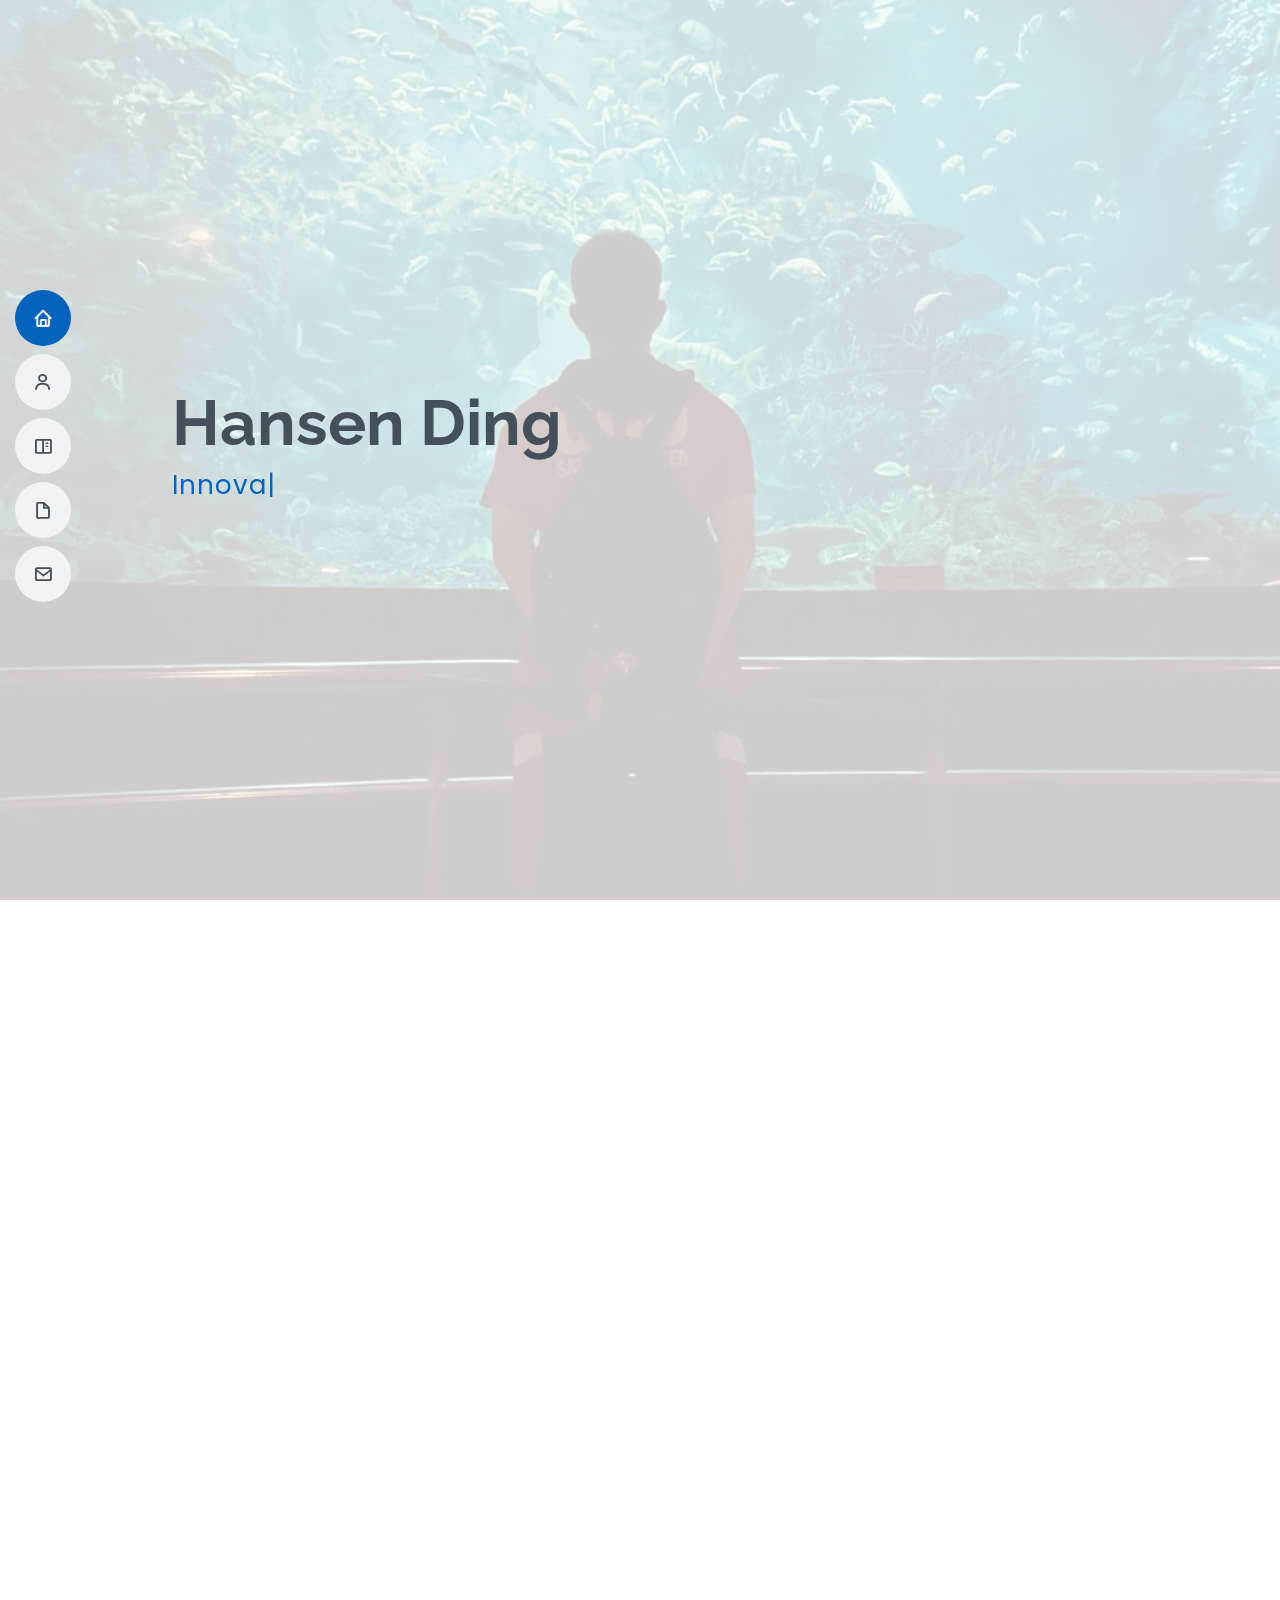
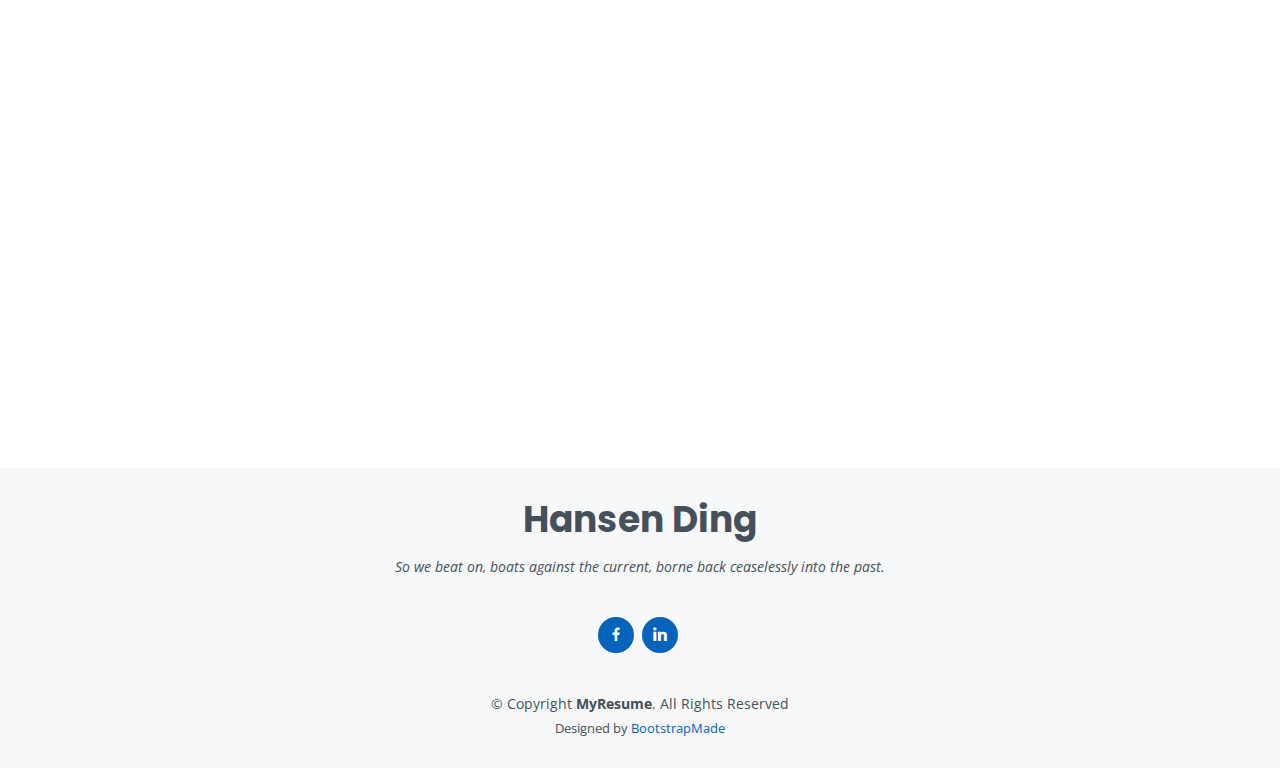
==== index.html @ 40bf0975 "Initial Copy" ====
<!DOCTYPE html>
<html lang="en">

<head>
  <meta charset="utf-8">
  <meta content="width=device-width, initial-scale=1.0" name="viewport">

  <title>Hansen Ding Personal Web Page</title>
  <meta content="" name="description">
  <meta content="" name="keywords">

  <!-- Favicons -->
  <link href="assets/img/favicon.png" rel="icon">
  <link href="assets/img/apple-touch-icon.png" rel="apple-touch-icon">

  <!-- Google Fonts -->
 <link href="https://fonts.googleapis.com/css?family=Open+Sans:300,300i,400,400i,600,600i,700,700i|Raleway:300,300i,400,400i,500,500i,600,600i,700,700i|Poppins:300,300i,400,400i,500,500i,600,600i,700,700i" rel="stylesheet">

  <!-- Vendor CSS Files -->
  <link href="assets/vendor/aos/aos.css" rel="stylesheet">
  <link href="assets/vendor/bootstrap/css/bootstrap.min.css" rel="stylesheet">
  <link href="assets/vendor/bootstrap-icons/bootstrap-icons.css" rel="stylesheet">
  <link href="assets/vendor/boxicons/css/boxicons.min.css" rel="stylesheet">
  <link href="assets/vendor/glightbox/css/glightbox.min.css" rel="stylesheet">
  <link href="assets/vendor/swiper/swiper-bundle.min.css" rel="stylesheet">

  <!-- Template Main CSS File -->
  <link href="assets/css/style.css" rel="stylesheet">

  <!-- =======================================================
  * Template Name: MyResume - v4.10.0
  * Template URL: https://bootstrapmade.com/free-html-bootstrap-template-my-resume/
  * Author: BootstrapMade.com
  * License: https://bootstrapmade.com/license/
  ======================================================== -->
</head>

<body>

  <!-- ======= Mobile nav toggle button ======= -->
  <!-- <button type="button" class="mobile-nav-toggle d-xl-none"><i class="bi bi-list mobile-nav-toggle"></i></button> -->
  <i class="bi bi-list mobile-nav-toggle d-lg-none"></i>
  <!-- ======= Header ======= -->
  <header id="header" class="d-flex flex-column justify-content-center">

    <nav id="navbar" class="navbar nav-menu">
      <ul>
        <li><a href="#hero" class="nav-link scrollto active"><i class="bx bx-home"></i> <span>Home</span></a></li>
        <li><a href="#about" class="nav-link scrollto"><i class="bx bx-user"></i> <span>About</span></a></li>
        <li><a href="#portfolio" class="nav-link scrollto"><i class="bx bx-book-content"></i> <span>Portfolio</span></a></li>
        <li><a href="#resume" class="nav-link scrollto"><i class="bx bx-file-blank"></i> <span>Resume</span></a></li>
        <li><a href="#contact" class="nav-link scrollto"><i class="bx bx-envelope"></i> <span>Contact</span></a></li>
      </ul>
    </nav><!-- .nav-menu -->

  </header><!-- End Header -->

  <!-- ======= Hero Section ======= -->
  <section id="hero" class="d-flex flex-column justify-content-center">
    <div class="container" data-aos="zoom-in" data-aos-delay="100">
      <h1>Hansen Ding</h1>
      <p><span class="typed" data-typed-items="Innovative,Collaborative,Skilled"></span></p>
<!--       <div class="social-links">
        <a href="https://www.facebook.com/profile.php?id=100006675097794" class="facebook"><i class="bx bxl-facebook"></i></a>
        <a href="https://www.linkedin.com/in/hansen-ding-193847215/" class="linkedin"><i class="bx bxl-linkedin"></i></a>
      </div> -->
  </section><!-- End Hero -->

  <main id="main">

    <!-- ======= About Section ======= -->
    <section id="about" class="about">
      <div class="container" data-aos="fade-up">

        <div class="section-title">
          <h2>About</h2>
          <p>I am Hansen Ding, a current Master's degree candidate in Mechanical Engineering at Columbia University. My academic pursuits are indicative of my commitment to developing a strong foundation in this field, which I intend to utilize to make valuable contributions to the industry.</p>
        </div>

        <div class="row">
          <div class="col-lg-4">
            <img src="assets/img/profile-img.jpg" class="img-fluid" alt="">
          </div>
          <div class="col-lg-8 pt-4 pt-lg-0 content">
<!--             <h3>UI/UX Designer &amp; Web Developer.</h3>
            <p class="fst-italic">
              Lorem ipsum dolor sit amet, consectetur adipiscing elit, sed do eiusmod tempor incididunt ut labore et dolore
              magna aliqua. -->
            </p>
            <div class="row">
              <div class="col-lg-6">
                <ul>
                  <li><i class="bi bi-chevron-right"></i> <strong>Age:</strong> <span>25</span></li>
                  <li><i class="bi bi-chevron-right"></i> <strong>Phone:</strong> <span>+1(646)427-1974</span></li>
                  <li><i class="bi bi-chevron-right"></i> <strong>City:</strong> <span>New York, USA</span></li>
                </ul>
              </div>
              <div class="col-lg-6">
                <ul>
                  <li><i class="bi bi-chevron-right"></i> <strong>Email:</strong> <span>hd2521@columbia.edu</span></li>
                  <li><i class="bi bi-chevron-right"></i> <strong>Degree:</strong> <span>Master's Student</span></li>
                  <li><i class="bi bi-chevron-right"></i> <strong>Major:</strong> <span>Mechanical Engineering</span></li>
                </ul>
              </div>
            </div>
            <p>
              I am a highly motivated mechanical engineering graduate from Worcester Polytechnic Institute. I am currently pursuing a Master of Science in Mechanical Engineering at Columbia University, with a focus on robotics and control theory. I have gained valuable professional experience through internships at companies such as Agora, Siemens Gamesa Renewable Energy, Co-op project with iRobot, and Intel, where I have contributed to various projects and developed my skills in machine design, microcomputers, informatization, and a little bit coding. Additionally, I have completed several projects in areas such as data analysis. I am excited to continue to apply my skills and knowledge to tackle new challenges in the field of mechanical engineering.
            </p>
          </div>
        </div>

      </div>
    </section><!-- End About Section -->

    <!-- ======= Facts Section =======
    <section id="facts" class="facts">
      <div class="container" data-aos="fade-up">

        <div class="section-title">
          <h2>Facts</h2>
          <p>Magnam dolores commodi suscipit. Necessitatibus eius consequatur ex aliquid fuga eum quidem. Sit sint consectetur velit. Quisquam quos quisquam cupiditate. Et nemo qui impedit suscipit alias ea. Quia fugiat sit in iste officiis commodi quidem hic quas.</p>
        </div>

        <div class="row">

          <div class="col-lg-3 col-md-6">
            <div class="count-box">
              <i class="bi bi-emoji-smile"></i>
              <span data-purecounter-start="0" data-purecounter-end="232" data-purecounter-duration="1" class="purecounter"></span>
              <p>Happy Clients</p>
            </div>
          </div>

          <div class="col-lg-3 col-md-6 mt-5 mt-md-0">
            <div class="count-box">
              <i class="bi bi-journal-richtext"></i>
              <span data-purecounter-start="0" data-purecounter-end="521" data-purecounter-duration="1" class="purecounter"></span>
              <p>Projects</p>
            </div>
          </div>

          <div class="col-lg-3 col-md-6 mt-5 mt-lg-0">
            <div class="count-box">
              <i class="bi bi-headset"></i>
              <span data-purecounter-start="0" data-purecounter-end="1463" data-purecounter-duration="1" class="purecounter"></span>
              <p>Hours Of Support</p>
            </div>
          </div>

          <div class="col-lg-3 col-md-6 mt-5 mt-lg-0">
            <div class="count-box">
              <i class="bi bi-award"></i>
              <span data-purecounter-start="0" data-purecounter-end="25" data-purecounter-duration="1" class="purecounter"></span>
              <p>Awards</p>
            </div>
          </div>

        </div>

      </div>
    </section> End Facts Section -->

    <!-- ======= Skills Section ======= -->
    <section id="skills" class="skills section-bg">
      <div class="container" data-aos="fade-up">

        <div class="section-title">
          <h2>Skills</h2>
        </div>

        <div class="row skills-content">

          <div class="col-lg-6">

            <div class="progress">
              <span class="skill">Solidworks <i class="val">100%</i></span>
              <div class="progress-bar-wrap">
                <div class="progress-bar" role="progressbar" aria-valuenow="100" aria-valuemin="0" aria-valuemax="100"></div>
              </div>
            </div>

            <div class="progress">
              <span class="skill">3D-Printing <i class="val">90%</i></span>
              <div class="progress-bar-wrap">
                <div class="progress-bar" role="progressbar" aria-valuenow="90" aria-valuemin="0" aria-valuemax="100"></div>
              </div>
            </div>

            <div class="progress">
              <span class="skill">Laser-Cutting <i class="val">90%</i></span>
              <div class="progress-bar-wrap">
                <div class="progress-bar" role="progressbar" aria-valuenow="90" aria-valuemin="0" aria-valuemax="100"></div>
              </div>
            </div>

          </div>

          <div class="col-lg-6">

            <div class="progress">
              <span class="skill">Ansys <i class="val">80%</i></span>
              <div class="progress-bar-wrap">
                <div class="progress-bar" role="progressbar" aria-valuenow="80" aria-valuemin="0" aria-valuemax="100"></div>
              </div>
            </div>

            <div class="progress">
              <span class="skill">Python <i class="val">70%</i></span>
              <div class="progress-bar-wrap">
                <div class="progress-bar" role="progressbar" aria-valuenow="70" aria-valuemin="0" aria-valuemax="100"></div>
              </div>
            </div>

            <div class="progress">
              <span class="skill">Arduino & Raspberry Pi<i class="val">90%</i></span>
              <div class="progress-bar-wrap">
                <div class="progress-bar" role="progressbar" aria-valuenow="90" aria-valuemin="0" aria-valuemax="100"></div>
              </div>
            </div>

          </div>

        </div>

      </div>
    </section><!-- End Skills Section -->

    <!-- ======= Portfolio Section ======= -->
    <section id="portfolio" class="portfolio section-bg">
      <div class="container" data-aos="fade-up">

        <div class="section-title">
          <h2>Portfolio</h2>
          <p>Thanks for visiting my portfolio section! Here, I've gathered a selection of my top projects and accomplishments from my academic journey.</p>
        </div>

        <div class="row">
          <div class="col-lg-12 d-flex justify-content-center" data-aos="fade-up" data-aos-delay="100">
            <ul id="portfolio-flters">
              <li data-filter="*" class="filter-active">All</li>
              <li data-filter=".filter-Robotics">Robotics</li>
              <li data-filter=".filter-Design">Design</li>
              <li data-filter=".filter-Manufacturing">Manufacturing</li>
              <li data-filter=".filter-Other">Other</li>
            </ul>
          </div>
        </div>

        <div class="row portfolio-container" data-aos="fade-up" data-aos-delay="200">

          <div class="col-lg-4 col-md-6 portfolio-item filter-Robotics filter-Design">
            <div class="portfolio-wrap">
              <img src="assets/img/portfolio/Robot Dog 1.JPG" class="img-fluid" alt="">
              <div class="portfolio-info">
                <h4>Robot Dog</h4>
                <p>Robotics</p>
                <p>Design</p>
                <div class="portfolio-links">
<!--                   <a href="assets/img/portfolio/Robot Dog 1.JPG" data-gallery="portfolioGallery" class="portfolio-Robot Dog" title="Robot Dog"><i class="bx bx-plus"></i></a>
 -->                  <a href="robotic dog detail.html" class="portfolio-details-lightbox" data-glightbox="type: external" title="Portfolio Details"><i class="bx bx-link"></i></a>
                </div>
              </div>
            </div>
          </div>

          <div class="col-lg-4 col-md-6 portfolio-item filter-Manufacturing">
            <div class="portfolio-wrap">
              <img src="assets/img/portfolio/Lampshade 1.jpg" class="img-fluid" alt="">
              <div class="portfolio-info">
                <h4>Lampshade</h4>
                <p>Manufacturing</p>
                <div class="portfolio-links">
                  <a href="lampshade detail.html" class="portfolio-details-lightbox" data-glightbox="type: external" title="Portfolio Details"><i class="bx bx-link"></i></a>
                </div>
              </div>
            </div>
          </div>

          <div class="col-lg-4 col-md-6 portfolio-item filter-Manufacturing">
            <div class="portfolio-wrap">
              <img src="assets/img/portfolio/Organizer 1.jpg" class="img-fluid" alt="">
              <div class="portfolio-info">
                <h4>Desk Organizer</h4>
                <p>Manufacturing</p>
                <div class="portfolio-links">
                  <a href="desk organizer detail.html" class="portfolio-details-lightbox" data-glightbox="type: external" title="Portfolio Details"><i class="bx bx-link"></i></a>
                </div>
              </div>
            </div>
          </div>

          <div class="col-lg-4 col-md-6 portfolio-item filter-Other">
            <div class="portfolio-wrap">
              <img src="assets/img/portfolio/DS 1.jpg" class="img-fluid" alt="">
              <div class="portfolio-info">
                <h4>NY Rental Price Prediction</h4>
                <p>Other</p>
                <div class="portfolio-links">
                  <a href="renal price prediction detail.html" class="portfolio-details-lightbox" data-glightbox="type: external" title="Portfolio Details"><i class="bx bx-link"></i></a>
                </div>
              </div>
            </div>
          </div>

          <div class="col-lg-4 col-md-6 portfolio-item filter-Design">
            <div class="portfolio-wrap">
              <img src="assets/img/portfolio/Grip Robot 1.jpg" class="img-fluid" alt="">
              <div class="portfolio-info">
                <h4>Book Grip Robot</h4>
                <p>Design</p>
                <div class="portfolio-links">
                  <a href="grip robot detail.html" class="portfolio-details-lightbox" data-glightbox="type: external" title="Portfolio Details"><i class="bx bx-link"></i></a>
                </div>
              </div>
            </div>
          </div>

        </div>

      </div>
    </section><!-- End Portfolio Section -->

        <!-- ======= Resume Section ======= -->
        <section id="resume" class="resume">
          <div class="container" data-aos="fade-up">
    
            <div class="section-title">
              <h2>Resume</h2>
              <p>Hello and welcome to my resume! This document outlines my experience, education, and skills, giving you a comprehensive overview of my qualifications.</p>
            </div>
    
            <div class="row">
              <div class="col-lg-6">
                <!-- <h3 class="resume-title">Sumary</h3>
                <div class="resume-item pb-0">
                  <h4>Brandon Johnson</h4>
                  <p><em>Innovative and deadline-driven Graphic Designer with 3+ years of experience designing and developing user-centered digital/print marketing material from initial concept to final, polished deliverable.</em></p>
                  <ul>
                    <li>Portland par 127,Orlando, FL</li>
                    <li>(123) 456-7891</li>
                    <li>alice.barkley@example.com</li>
                  </ul>
                </div> -->
    
                <h3 class="resume-title">Education</h3>
                <div class="resume-item">
                  <h4>Master of Science in Mechanical Engineering</h4>
                  <h5>2022 - 2023 (Expect)</h5>
                  <p><em>Columbia University in the City of New York, New York, NY</em></p>
                  <p>Core Courses: Data Science for Mechanical Engineering; Introduction to Robotics; Introduction to Control Theory; Topics in Signal Processing: Reinforcement Learning, Digital Manufacturing; Robotic Studio</p>
                </div>
                <div class="resume-item">
                  <h4>Bachelor of Science in Mechanical Engineering,</h4>
                  <h5>2017 - 2021</h5>
                  <p><em>Worcester Polytechnic Institute, Worcester, MA</em></p>
                  <p>Core Courses: Manufacturing Science, Prototyping, and Computer-controlled Machining; Design of Machine Elements; Advanced Engineering Design; Design and Optimization of Thermal System; Thermofluid Application and Design</p>
                </div>

                <h3 class="resume-title">Campus Experience</h3>
                <div class="resume-item">
                  <h4>Course Assistant</h4>
                  <h5>Jan 2023 - Present</h5>
                  <p><em>Columbia University, New York, NY </em></p>
                  <ul>
                    <li>Assisted the professor in the MECE4304 Turbomachinery course by grading homework assignments, providing timely feedback to students, and printing exams</li>
                    <li>Collaborated with the professor to ensure consistency in grading practices and maintain accurate records of student grades and attendance </li>
                    <li>Provided additional support to the course, including preparing course materials and responding to student inquiries</li>
                  </ul>
                </div>
                <div class="resume-item">
                  <h4>iRobot (Co-op)</h4>
                  <h5>Aug 2020 - Oct 2020</h5>
                  <p><em>Worcester Polytechnic Institute, Worcester, MA </em></p>
                  <ul>
                    <li> Collaborated in a group of four to conceive and construct a custom machine that simulated pet hair for Roomba vacuum cleaner testing, leading to improved product performance and greater customer satisfaction</li>
                    <li>Applied Solidworks and 3D printing to streamline production and improve machine functionality while reducing costs</li>
                    <li>Successfully passed machine testing, with cotton wisps produced by the machine sent to iRobot for further testing and integration into product design</li>
                  </ul>
                </div>
              </div>

              <div class="col-lg-6">
                <h3 class="resume-title">Professional Experience</h3>
                <div class="resume-item">
                  <h4>Intern</h4>
                  <h5>Mar 2022 - Jul 2022</h5>
                  <p><em>Agora, Beijing, China </em></p>
                  <ul>
                    <li>Conducted research and calculated the carbon emissions savings potential of metaverse activities. The data was later included in a white paper jointly developed with Tencent and presented to government departments</li>
                    <li>Conducted research and created daily news cards on the topic of the metaverse. These cards were then posted to a group consisting of representatives from various cooperating companies for updates and as reference materials</li>
                    <li>Devised posters for lecture speakers, promoted upcoming events, and assisted in the design and layout of presentations using PowerPoint for colleagues to present to clients</li>
                  </ul>
                </div>
                <div class="resume-item">
                  <h4>Intern</h4>
                  <h5>May 2021 - Sep 2021</h5>
                  <p><em>Siemens Gamesa Renewable Energy, Beijing, China</em></p>
                  <ul>
                    <li>Gained a comprehensive understanding of the company's operations and the functions of various departments</li>
                    <li>Engaged in regular meetings, studied new technologies from seniors, and created travel agent management, monthly headcount reports, and reimbursements</li>
                  </ul>
                </div>
                <div class="resume-item">
                  <h4>Intern in Sales</h4>
                  <h5>Aug 2020 - Feb 2021</h5>
                  <p><em>CITIC Securities, Beijing, China</em></p>
                  <ul>
                    <li>Grasped basic knowledge about stock market, securities, fund, and company products</li>
                    <li>Collected and sorted out documents about financial products and took minutes of roadshow meetings</li>
                    <li>Learned how each company would use different strategies in the private equities</li>
                  </ul>
                </div>
                <div class="resume-item">
                  <h4>Intern in Informatization</h4>
                  <h5>Jun 2019 - Aug 2019</h5>
                  <p><em>Qihu 360 IT Center, Beijing, China</em></p>
                  <ul>
                    <li>Tested the developing intranet website and mobile application</li>
                    <li>Mastered basic skills on function testing, writing test cases, and the process of a new function going online</li>
                  </ul>
                </div>
                <div class="resume-item">
                  <h4>Intern in Strategic Cooperation and Innovation Business </h4>
                  <h5>Jun 2018 - Aug 2018</h5>
                  <p><em>Intel, Beijing, China</em></p>
                  <ul>
                    <li>Conducted an in-depth study of Convolutional Neural Networks, categorizing and comparing various products from different companies in support of a new computer vision project</li>
                    <li>Researched and presented on OpenAI, including the algorithms and applications and learned how reinforcement learning may apply on gaming bots</li>
                  </ul>
                </div>
              </div>
            </div>
          </div>
        </section><!-- End Resume Section -->

    <!-- ======= Services Section =======
    <section id="services" class="services">
      <div class="container" data-aos="fade-up">

        <div class="section-title">
          <h2>Services</h2>
          <p>Magnam dolores commodi suscipit. Necessitatibus eius consequatur ex aliquid fuga eum quidem. Sit sint consectetur velit. Quisquam quos quisquam cupiditate. Et nemo qui impedit suscipit alias ea. Quia fugiat sit in iste officiis commodi quidem hic quas.</p>
        </div>

        <div class="row">

          <div class="col-lg-4 col-md-6 d-flex align-items-stretch" data-aos="zoom-in" data-aos-delay="100">
            <div class="icon-box iconbox-blue">
              <div class="icon">
                <svg width="100" height="100" viewBox="0 0 600 600" xmlns="http://www.w3.org/2000/svg">
                  <path stroke="none" stroke-width="0" fill="#f5f5f5" d="M300,521.0016835830174C376.1290562159157,517.8887921683347,466.0731472004068,529.7835943286574,510.70327084640275,468.03025145048787C554.3714126377745,407.6079735673963,508.03601936045806,328.9844924480964,491.2728898941984,256.3432110539036C474.5976632858925,184.082847569629,479.9380746630129,96.60480741107993,416.23090153303,58.64404602377083C348.86323505073057,18.502131276798302,261.93793281208167,40.57373210992963,193.5410806939664,78.93577620505333C130.42746243093433,114.334589627462,98.30271207620316,179.96522072025542,76.75703585869454,249.04625023123273C51.97151888228291,328.5150500222984,13.704378332031375,421.85034740162234,66.52175969318436,486.19268352777647C119.04800174914682,550.1803526380478,217.28368757567262,524.383925680826,300,521.0016835830174"></path>
                </svg>
                <i class="bx bxl-dribbble"></i>
              </div>
              <h4><a href="">Lorem Ipsum</a></h4>
              <p>Voluptatum deleniti atque corrupti quos dolores et quas molestias excepturi</p>
            </div>
          </div>

          <div class="col-lg-4 col-md-6 d-flex align-items-stretch mt-4 mt-md-0" data-aos="zoom-in" data-aos-delay="200">
            <div class="icon-box iconbox-orange ">
              <div class="icon">
                <svg width="100" height="100" viewBox="0 0 600 600" xmlns="http://www.w3.org/2000/svg">
                  <path stroke="none" stroke-width="0" fill="#f5f5f5" d="M300,582.0697525312426C382.5290701553225,586.8405444964366,449.9789794690241,525.3245884688669,502.5850820975895,461.55621195738473C556.606425686781,396.0723002908107,615.8543463187945,314.28637112970534,586.6730223649479,234.56875336149918C558.9533121215079,158.8439757836574,454.9685369536778,164.00468322053177,381.49747125262974,130.76875717737553C312.15926192815925,99.40240125094834,248.97055460311594,18.661163978235184,179.8680185752513,50.54337015887873C110.5421016452524,82.52863877960104,119.82277516462835,180.83849132639028,109.12597500060166,256.43424936330496C100.08760227029461,320.3096726198365,92.17705696193138,384.0621239912766,124.79988738764834,439.7174275375508C164.83382741302287,508.01625554203684,220.96474134820875,577.5009287672846,300,582.0697525312426"></path>
                </svg>
                <i class="bx bx-file"></i>
              </div>
              <h4><a href="">Sed Perspiciatis</a></h4>
              <p>Duis aute irure dolor in reprehenderit in voluptate velit esse cillum dolore</p>
            </div>
          </div>

          <div class="col-lg-4 col-md-6 d-flex align-items-stretch mt-4 mt-lg-0" data-aos="zoom-in" data-aos-delay="300">
            <div class="icon-box iconbox-pink">
              <div class="icon">
                <svg width="100" height="100" viewBox="0 0 600 600" xmlns="http://www.w3.org/2000/svg">
                  <path stroke="none" stroke-width="0" fill="#f5f5f5" d="M300,541.5067337569781C382.14930387511276,545.0595476570109,479.8736841581634,548.3450877840088,526.4010558755058,480.5488172755941C571.5218469581645,414.80211281144784,517.5187510058486,332.0715597781072,496.52539010469104,255.14436215662573C477.37192572678356,184.95920475031193,473.57363656557914,105.61284051026155,413.0603344069578,65.22779650032875C343.27470386102294,18.654635553484475,251.2091493199835,5.337323636656869,175.0934190732945,40.62881213300186C97.87086631185822,76.43348514350839,51.98124368387456,156.15599469081315,36.44837278890362,239.84606092416172C21.716077023791087,319.22268207091537,43.775223500013084,401.1760424656574,96.891909868211,461.97329694683043C147.22146801428983,519.5804099606455,223.5754009179313,538.201503339737,300,541.5067337569781"></path>
                </svg>
                <i class="bx bx-tachometer"></i>
              </div>
              <h4><a href="">Magni Dolores</a></h4>
              <p>Excepteur sint occaecat cupidatat non proident, sunt in culpa qui officia</p>
            </div>
          </div>

          <div class="col-lg-4 col-md-6 d-flex align-items-stretch mt-4" data-aos="zoom-in" data-aos-delay="100">
            <div class="icon-box iconbox-yellow">
              <div class="icon">
                <svg width="100" height="100" viewBox="0 0 600 600" xmlns="http://www.w3.org/2000/svg">
                  <path stroke="none" stroke-width="0" fill="#f5f5f5" d="M300,503.46388370962813C374.79870501325706,506.71871716319447,464.8034551963731,527.1746412648533,510.4981551193396,467.86667711651364C555.9287308511215,408.9015244558933,512.6030010748507,327.5744911775523,490.211057578863,256.5855673507754C471.097692560561,195.9906835881958,447.69079081568157,138.11976852964426,395.19560036434837,102.3242989838813C329.3053358748298,57.3949838291264,248.02791733380457,8.279543830951368,175.87071277845988,42.242879143198664C103.41431057327972,76.34704239035025,93.79494320519305,170.9812938413882,81.28167332365135,250.07896920659033C70.17666984294237,320.27484674793965,64.84698225790005,396.69656628748305,111.28512138212992,450.4950937839243C156.20124167950087,502.5303643271138,231.32542653798444,500.4755392045468,300,503.46388370962813"></path>
                </svg>
                <i class="bx bx-layer"></i>
              </div>
              <h4><a href="">Nemo Enim</a></h4>
              <p>At vero eos et accusamus et iusto odio dignissimos ducimus qui blanditiis</p>
            </div>
          </div>

          <div class="col-lg-4 col-md-6 d-flex align-items-stretch mt-4" data-aos="zoom-in" data-aos-delay="200">
            <div class="icon-box iconbox-red">
              <div class="icon">
                <svg width="100" height="100" viewBox="0 0 600 600" xmlns="http://www.w3.org/2000/svg">
                  <path stroke="none" stroke-width="0" fill="#f5f5f5" d="M300,532.3542879108572C369.38199826031484,532.3153073249985,429.10787420159085,491.63046689027357,474.5244479745417,439.17860296908856C522.8885846962883,383.3225815378663,569.1668002868075,314.3205725914397,550.7432151929288,242.7694973846089C532.6665558377875,172.5657663291529,456.2379748765914,142.6223662098291,390.3689995646985,112.34683881706744C326.66090330228417,83.06452184765237,258.84405631176094,53.51806209861945,193.32584062364296,78.48882559362697C121.61183558270385,105.82097193414197,62.805066853699245,167.19869350419734,48.57481801355237,242.6138429142374C34.843463184063346,315.3850353017275,76.69343916112496,383.4422959591041,125.22947124332185,439.3748458443577C170.7312796277747,491.8107796887764,230.57421082200815,532.3932930995766,300,532.3542879108572"></path>
                </svg>
                <i class="bx bx-slideshow"></i>
              </div>
              <h4><a href="">Dele Cardo</a></h4>
              <p>Quis consequatur saepe eligendi voluptatem consequatur dolor consequuntur</p>
            </div>
          </div>

          <div class="col-lg-4 col-md-6 d-flex align-items-stretch mt-4" data-aos="zoom-in" data-aos-delay="300">
            <div class="icon-box iconbox-teal">
              <div class="icon">
                <svg width="100" height="100" viewBox="0 0 600 600" xmlns="http://www.w3.org/2000/svg">
                  <path stroke="none" stroke-width="0" fill="#f5f5f5" d="M300,566.797414625762C385.7384707136149,576.1784315230908,478.7894351017131,552.8928747891023,531.9192734346935,484.94944893311C584.6109503024035,417.5663521118492,582.489472248146,322.67544863468447,553.9536738515405,242.03673114598146C529.1557734026468,171.96086150256528,465.24506316201064,127.66468636344209,395.9583748389544,100.7403814666027C334.2173773831606,76.7482773500951,269.4350130405921,84.62216499799875,207.1952322260088,107.2889140133804C132.92018162631612,134.33871894543012,41.79353780512637,160.00259165414826,22.644507872594943,236.69541883565114C3.319112789854554,314.0945973066697,72.72355303640163,379.243833228382,124.04198916343866,440.3218312028393C172.9286146004772,498.5055451809895,224.45579914871206,558.5317968840102,300,566.797414625762"></path>
                </svg>
                <i class="bx bx-arch"></i>
              </div>
              <h4><a href="">Divera Don</a></h4>
              <p>Modi nostrum vel laborum. Porro fugit error sit minus sapiente sit aspernatur</p>
            </div>
          </div>

        </div>

      </div>
    </section> End Services Section -->

    <!-- ======= Testimonials Section =======
    <section id="testimonials" class="testimonials section-bg">
      <div class="container" data-aos="fade-up">

        <div class="section-title">
          <h2>Testimonials</h2>
        </div>

        <div class="testimonials-slider swiper" data-aos="fade-up" data-aos-delay="100">
          <div class="swiper-wrapper">

            <div class="swiper-slide">
              <div class="testimonial-item">
                <img src="assets/img/testimonials/testimonials-1.jpg" class="testimonial-img" alt="">
                <h3>Saul Goodman</h3>
                <h4>Ceo &amp; Founder</h4>
                <p>
                  <i class="bx bxs-quote-alt-left quote-icon-left"></i>
                  Proin iaculis purus consequat sem cure digni ssim donec porttitora entum suscipit rhoncus. Accusantium quam, ultricies eget id, aliquam eget nibh et. Maecen aliquam, risus at semper.
                  <i class="bx bxs-quote-alt-right quote-icon-right"></i>
                </p>
              </div>
            </div><!-- End testimonial item 

            <div class="swiper-slide">
              <div class="testimonial-item">
                <img src="assets/img/testimonials/testimonials-2.jpg" class="testimonial-img" alt="">
                <h3>Sara Wilsson</h3>
                <h4>Designer</h4>
                <p>
                  <i class="bx bxs-quote-alt-left quote-icon-left"></i>
                  Export tempor illum tamen malis malis eram quae irure esse labore quem cillum quid cillum eram malis quorum velit fore eram velit sunt aliqua noster fugiat irure amet legam anim culpa.
                  <i class="bx bxs-quote-alt-right quote-icon-right"></i>
                </p>
              </div>
            </div><!-- End testimonial item 

            <div class="swiper-slide">
              <div class="testimonial-item">
                <img src="assets/img/testimonials/testimonials-3.jpg" class="testimonial-img" alt="">
                <h3>Jena Karlis</h3>
                <h4>Store Owner</h4>
                <p>
                  <i class="bx bxs-quote-alt-left quote-icon-left"></i>
                  Enim nisi quem export duis labore cillum quae magna enim sint quorum nulla quem veniam duis minim tempor labore quem eram duis noster aute amet eram fore quis sint minim.
                  <i class="bx bxs-quote-alt-right quote-icon-right"></i>
                </p>
              </div>
            </div><!-- End testimonial item 

            <div class="swiper-slide">
              <div class="testimonial-item">
                <img src="assets/img/testimonials/testimonials-4.jpg" class="testimonial-img" alt="">
                <h3>Matt Brandon</h3>
                <h4>Freelancer</h4>
                <p>
                  <i class="bx bxs-quote-alt-left quote-icon-left"></i>
                  Fugiat enim eram quae cillum dolore dolor amet nulla culpa multos export minim fugiat minim velit minim dolor enim duis veniam ipsum anim magna sunt elit fore quem dolore labore illum veniam.
                  <i class="bx bxs-quote-alt-right quote-icon-right"></i>
                </p>
              </div>
            </div><!-- End testimonial item 

            <div class="swiper-slide">
              <div class="testimonial-item">
                <img src="assets/img/testimonials/testimonials-5.jpg" class="testimonial-img" alt="">
                <h3>John Larson</h3>
                <h4>Entrepreneur</h4>
                <p>
                  <i class="bx bxs-quote-alt-left quote-icon-left"></i>
                  Quis quorum aliqua sint quem legam fore sunt eram irure aliqua veniam tempor noster veniam enim culpa labore duis sunt culpa nulla illum cillum fugiat legam esse veniam culpa fore nisi cillum quid.
                  <i class="bx bxs-quote-alt-right quote-icon-right"></i>
                </p>
              </div>
            </div><!-- End testimonial item 

          </div>
          <div class="swiper-pagination"></div>
        </div>

      </div>
    </section> End Testimonials Section -->

    <!-- ======= Contact Section ======= -->
    <section id="contact" class="contact">
      <div class="container" data-aos="fade-up">

        <div class="section-title">
          <h2>Contact</h2>
        </div>

        <div class="row mt-1">

          <div class="col-lg-4">
            <div class="info">
              <div class="address">
                <i class="bi bi-geo-alt"></i>
                <h4>Location:</h4>
                <p>400 W 113th St, New York, NY 10025</p>
              </div>

              <div class="email">
                <i class="bi bi-envelope"></i>
                <h4>Email:</h4>
                <p>hd2521@columbia.edu</p>
              </div>

              <div class="phone">
                <i class="bi bi-phone"></i>
                <h4>Call:</h4>
                <p>+1 (646) 427-1974</p>
              </div>

            </div>

          </div>

          <div class="col-lg-8 mt-5 mt-lg-0">

            <form action="forms/contact.php" method="post" role="form" class="php-email-form">
              <div class="row">
                <div class="col-md-6 form-group">
                  <input type="text" name="name" class="form-control" id="name" placeholder="Your Name" required>
                </div>
                <div class="col-md-6 form-group mt-3 mt-md-0">
                  <input type="email" class="form-control" name="email" id="email" placeholder="Your Email" required>
                </div>
              </div>
              <div class="form-group mt-3">
                <input type="text" class="form-control" name="subject" id="subject" placeholder="Subject" required>
              </div>
              <div class="form-group mt-3">
                <textarea class="form-control" name="message" rows="5" placeholder="Message" required></textarea>
              </div>
              <div class="my-3">
                <div class="loading">Loading</div>
                <div class="error-message"></div>
                <div class="sent-message">Your message has been sent. Thank you!</div>
              </div>
              <div class="text-center"><button type="submit">Send Message</button></div>
            </form>

          </div>

        </div>

      </div>
    </section><!-- End Contact Section -->

  </main><!-- End #main -->

  <!-- ======= Footer ======= -->
  <footer id="footer">
    <div class="container">
      <h3>Hansen Ding</h3>
      <p>So we beat on, boats against the current, borne back ceaselessly into the past.</p>
      <div class="social-links">
        <a href="https://www.facebook.com/profile.php?id=100006675097794" class="facebook"><i class="bx bxl-facebook"></i></a>
        <a href="https://www.linkedin.com/in/hansen-ding-193847215/" class="linkedin"><i class="bx bxl-linkedin"></i></a>
      </div>
      <div class="copyright">
        &copy; Copyright <strong><span>MyResume</span></strong>. All Rights Reserved
      </div>
      <div class="credits">
        <!-- All the links in the footer should remain intact. -->
        <!-- You can delete the links only if you purchased the pro version. -->
        <!-- Licensing information: [license-url] -->
        <!-- Purchase the pro version with working PHP/AJAX contact form: https://bootstrapmade.com/free-html-bootstrap-template-my-resume/ -->
        Designed by <a href="https://bootstrapmade.com/">BootstrapMade</a>
      </div>
    </div>
  </footer><!-- End Footer -->

  <div id="preloader"></div>
  <a href="#" class="back-to-top d-flex align-items-center justify-content-center"><i class="bi bi-arrow-up-short"></i></a>

  <!-- Vendor JS Files -->
  <script src="assets/vendor/purecounter/purecounter_vanilla.js"></script>
  <script src="assets/vendor/aos/aos.js"></script>
  <script src="assets/vendor/bootstrap/js/bootstrap.bundle.min.js"></script>
  <script src="assets/vendor/glightbox/js/glightbox.min.js"></script>
  <script src="assets/vendor/isotope-layout/isotope.pkgd.min.js"></script>
  <script src="assets/vendor/swiper/swiper-bundle.min.js"></script>
  <script src="assets/vendor/typed.js/typed.min.js"></script>
  <script src="assets/vendor/waypoints/noframework.waypoints.js"></script>
  <script src="assets/vendor/php-email-form/validate.js"></script>

  <!-- Template Main JS File -->
  <script src="assets/js/main.js"></script>

</body>

</html>
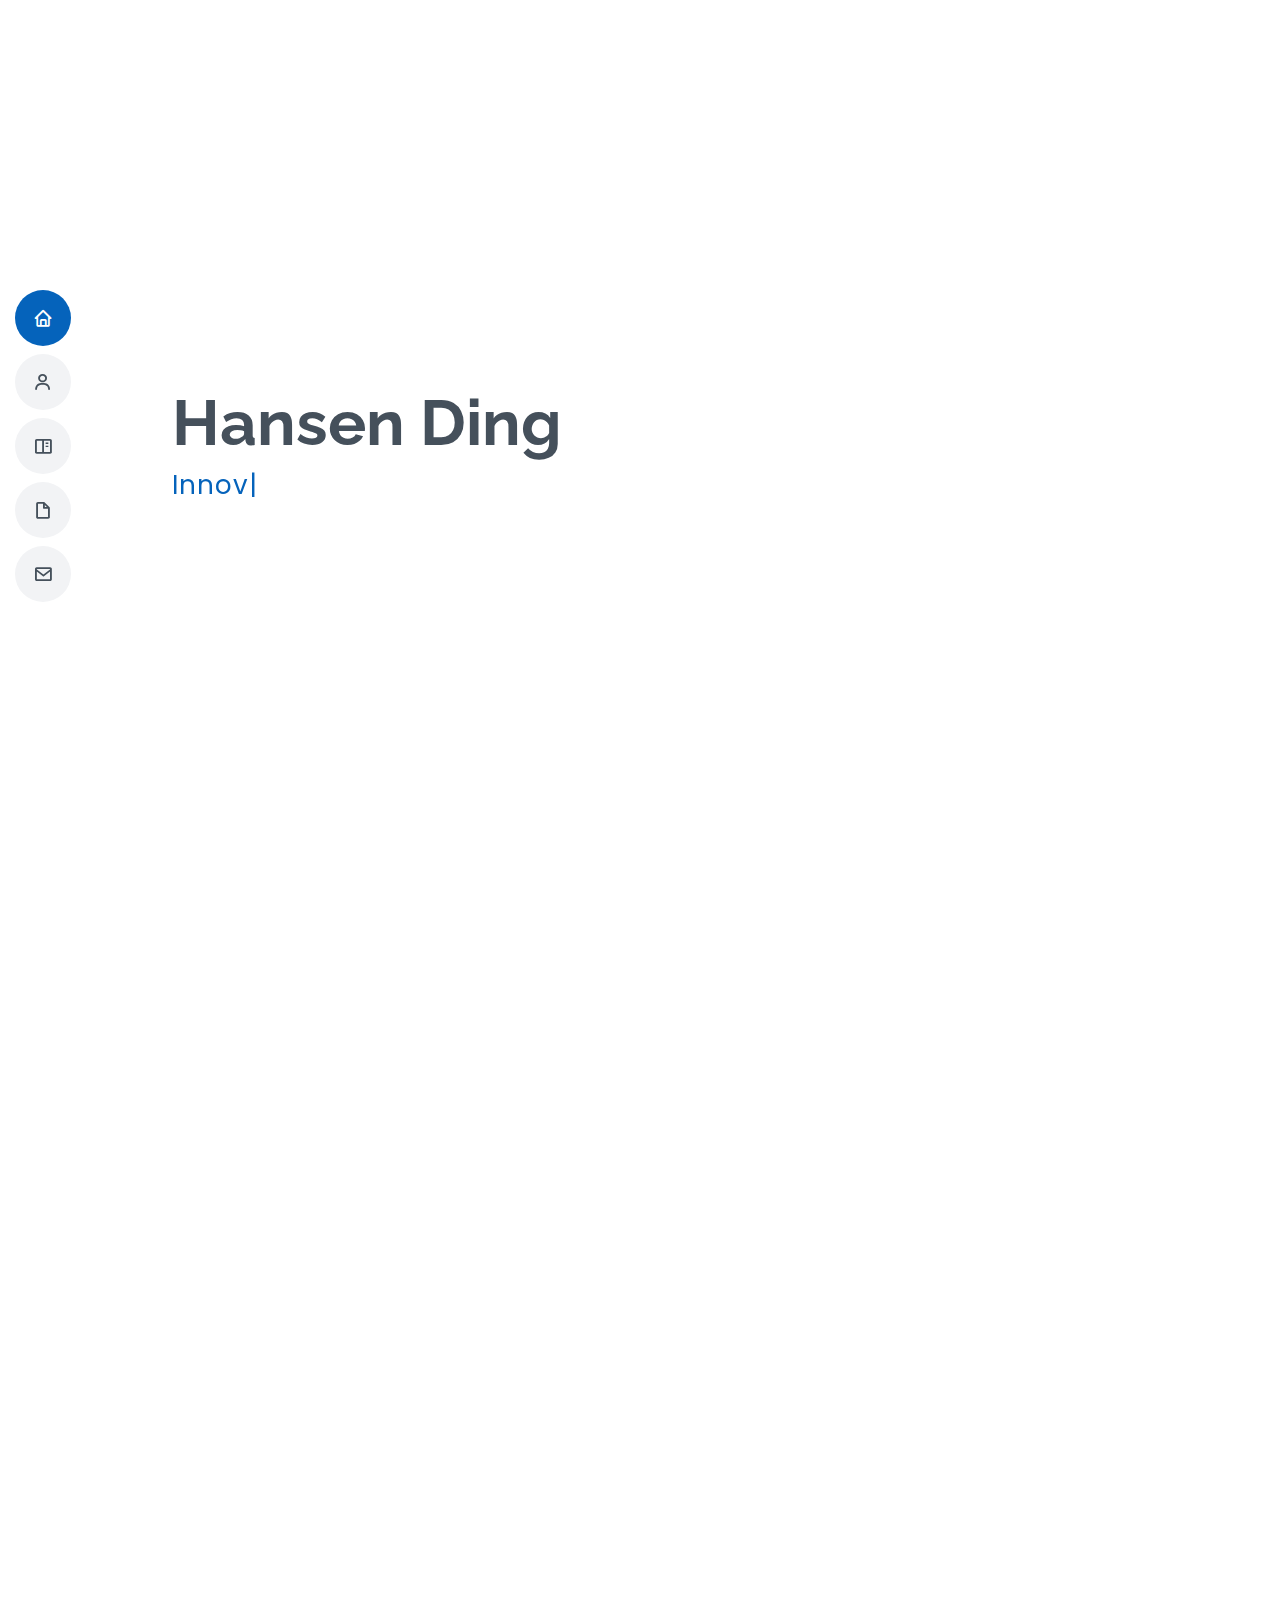
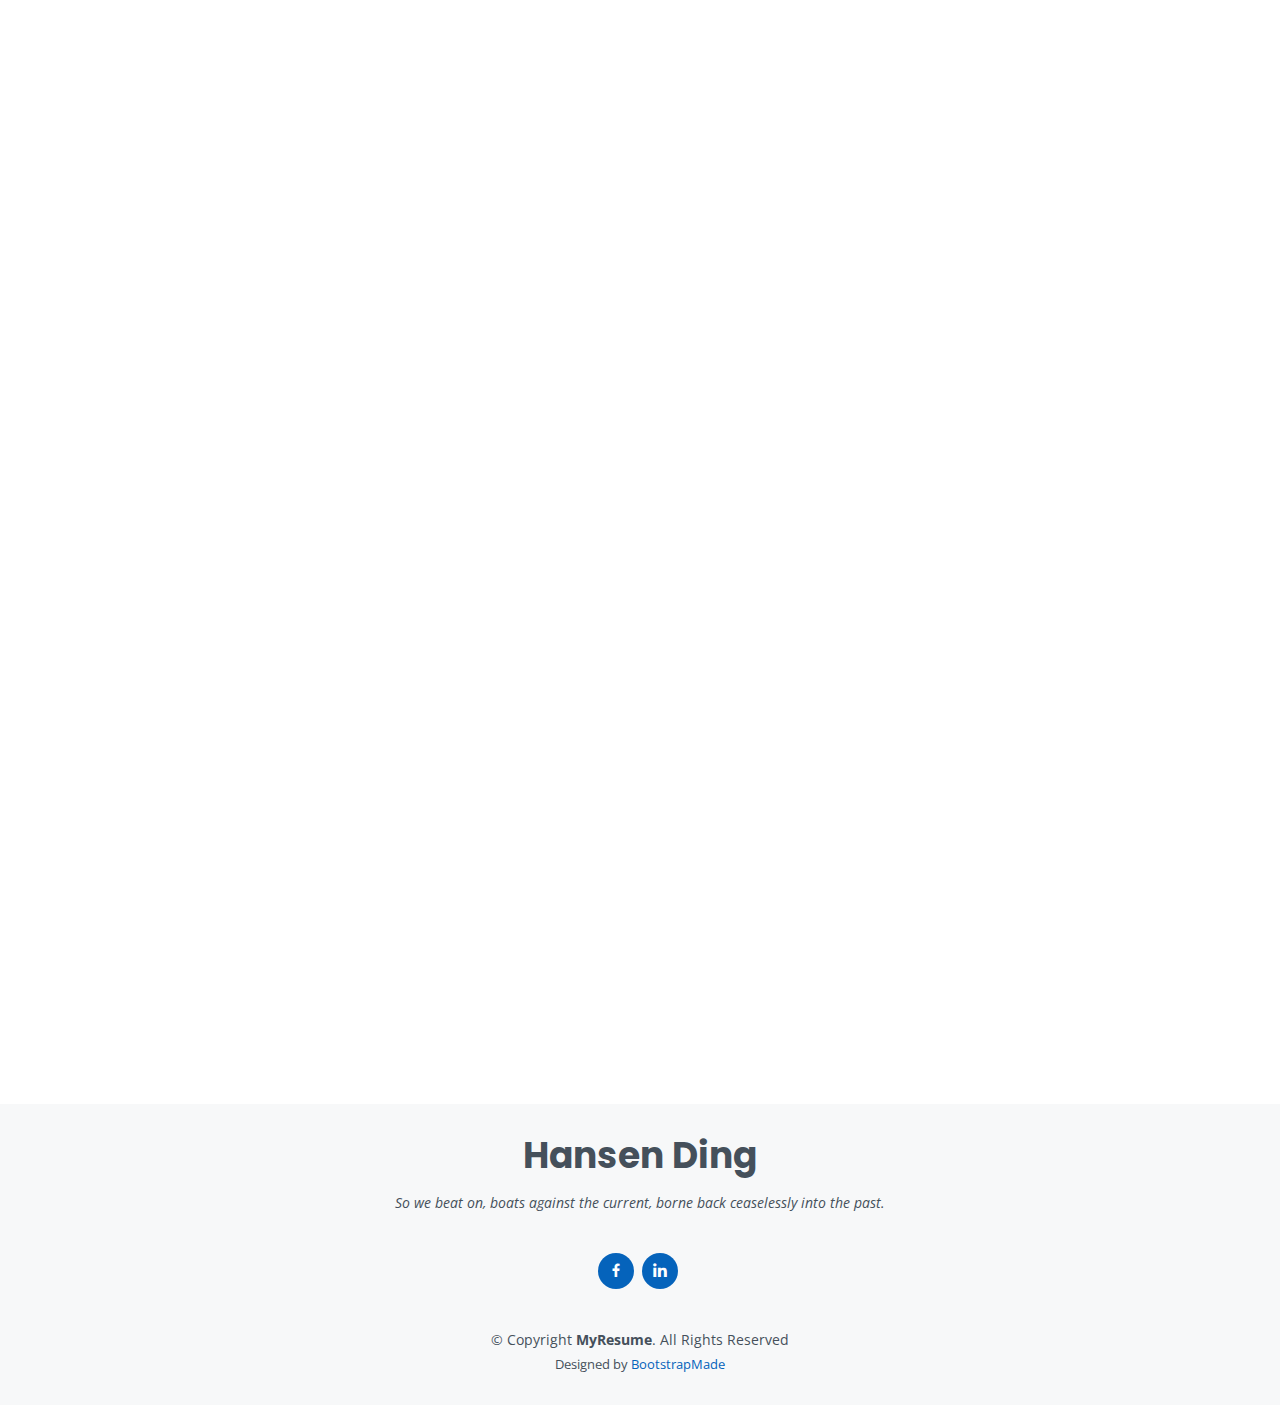
==== commit 535c17f0: "pic" ====
--- a/index.html
+++ b/index.html
@@ -310,6 +310,63 @@
                 <p>Design</p>
                 <div class="portfolio-links">
                   <a href="grip robot detail.html" class="portfolio-details-lightbox" data-glightbox="type: external" title="Portfolio Details"><i class="bx bx-link"></i></a>
+                </div>
+              </div>
+            </div>
+          </div>
+
+          <div class="col-lg-4 col-md-6 portfolio-item filter-Other">
+            <div class="portfolio-wrap">
+              <img src="assets/img/portfolio/Speaker 2.jpg" class="img-fluid" alt="">
+              <div class="portfolio-info">
+                <h4>Arduino Speaker</h4>
+                <p>Other</p>
+                <div class="portfolio-links">
+                  <a href="arduino speaker detail.html" class="portfolio-details-lightbox" data-glightbox="type: external" title="Portfolio Details"><i class="bx bx-link"></i></a>
+                </div>
+              </div>
+            </div>
+          </div>
+
+          <div class="col-lg-4 col-md-6 portfolio-item filter-Design filter-Manufacturing">
+            <div class="portfolio-wrap">
+              <img src="assets/img/portfolio/Wisper 1.jpg" class="img-fluid" alt="">
+              <div class="portfolio-info">
+                <h4>Wisper Machine</h4>
+                <p>Design</p>
+                <p>Manufacturing</p>
+                <div class="portfolio-links">
+<!--                   <a href="assets/img/portfolio/Robot Dog 1.JPG" data-gallery="portfolioGallery" class="portfolio-Robot Dog" title="Robot Dog"><i class="bx bx-plus"></i></a>
+ -->                  <a href="wisper machine detail.html" class="portfolio-details-lightbox" data-glightbox="type: external" title="Portfolio Details"><i class="bx bx-link"></i></a>
+                </div>
+              </div>
+            </div>
+          </div>
+
+          <div class="col-lg-4 col-md-6 portfolio-item filter-Design filter-Manufacturing">
+            <div class="portfolio-wrap">
+              <img src="assets/img/portfolio/Flushing System 1.jpg" class="img-fluid" alt="">
+              <div class="portfolio-info">
+                <h4>Automated Flushing System</h4>
+                <p>Design</p>
+                <p>Manufacturing</p>
+                <div class="portfolio-links">
+<!--                   <a href="assets/img/portfolio/Robot Dog 1.JPG" data-gallery="portfolioGallery" class="portfolio-Robot Dog" title="Robot Dog"><i class="bx bx-plus"></i></a>
+ -->                  <a href="auto flushing system detailed.html" class="portfolio-details-lightbox" data-glightbox="type: external" title="Portfolio Details"><i class="bx bx-link"></i></a>
+                </div>
+              </div>
+            </div>
+          </div>
+
+          <div class="col-lg-4 col-md-6 portfolio-item filter-Other">
+            <div class="portfolio-wrap">
+              <img src="assets/img/portfolio/Amino.jpg" class="img-fluid" alt="">
+              <div class="portfolio-info">
+                <h4>Amino Marketing Research</h4>
+                <p>Other</p>
+                <div class="portfolio-links">
+<!--                   <a href="assets/img/portfolio/Robot Dog 1.JPG" data-gallery="portfolioGallery" class="portfolio-Robot Dog" title="Robot Dog"><i class="bx bx-plus"></i></a>
+ -->                  <a href="amino detailed.html" class="portfolio-details-lightbox" data-glightbox="type: external" title="Portfolio Details"><i class="bx bx-link"></i></a>
                 </div>
               </div>
             </div>
--- a/assets/css/style.css
+++ b/assets/css/style.css
@@ -284,7 +284,7 @@
 #hero {
   width: 100%;
   height: 100vh;
-  background: url("../img/hero-bg.jpg") top right no-repeat;
+  background: url("../img/background.jpg") top right no-repeat;
   background-size: cover;
   position: relative;
 }
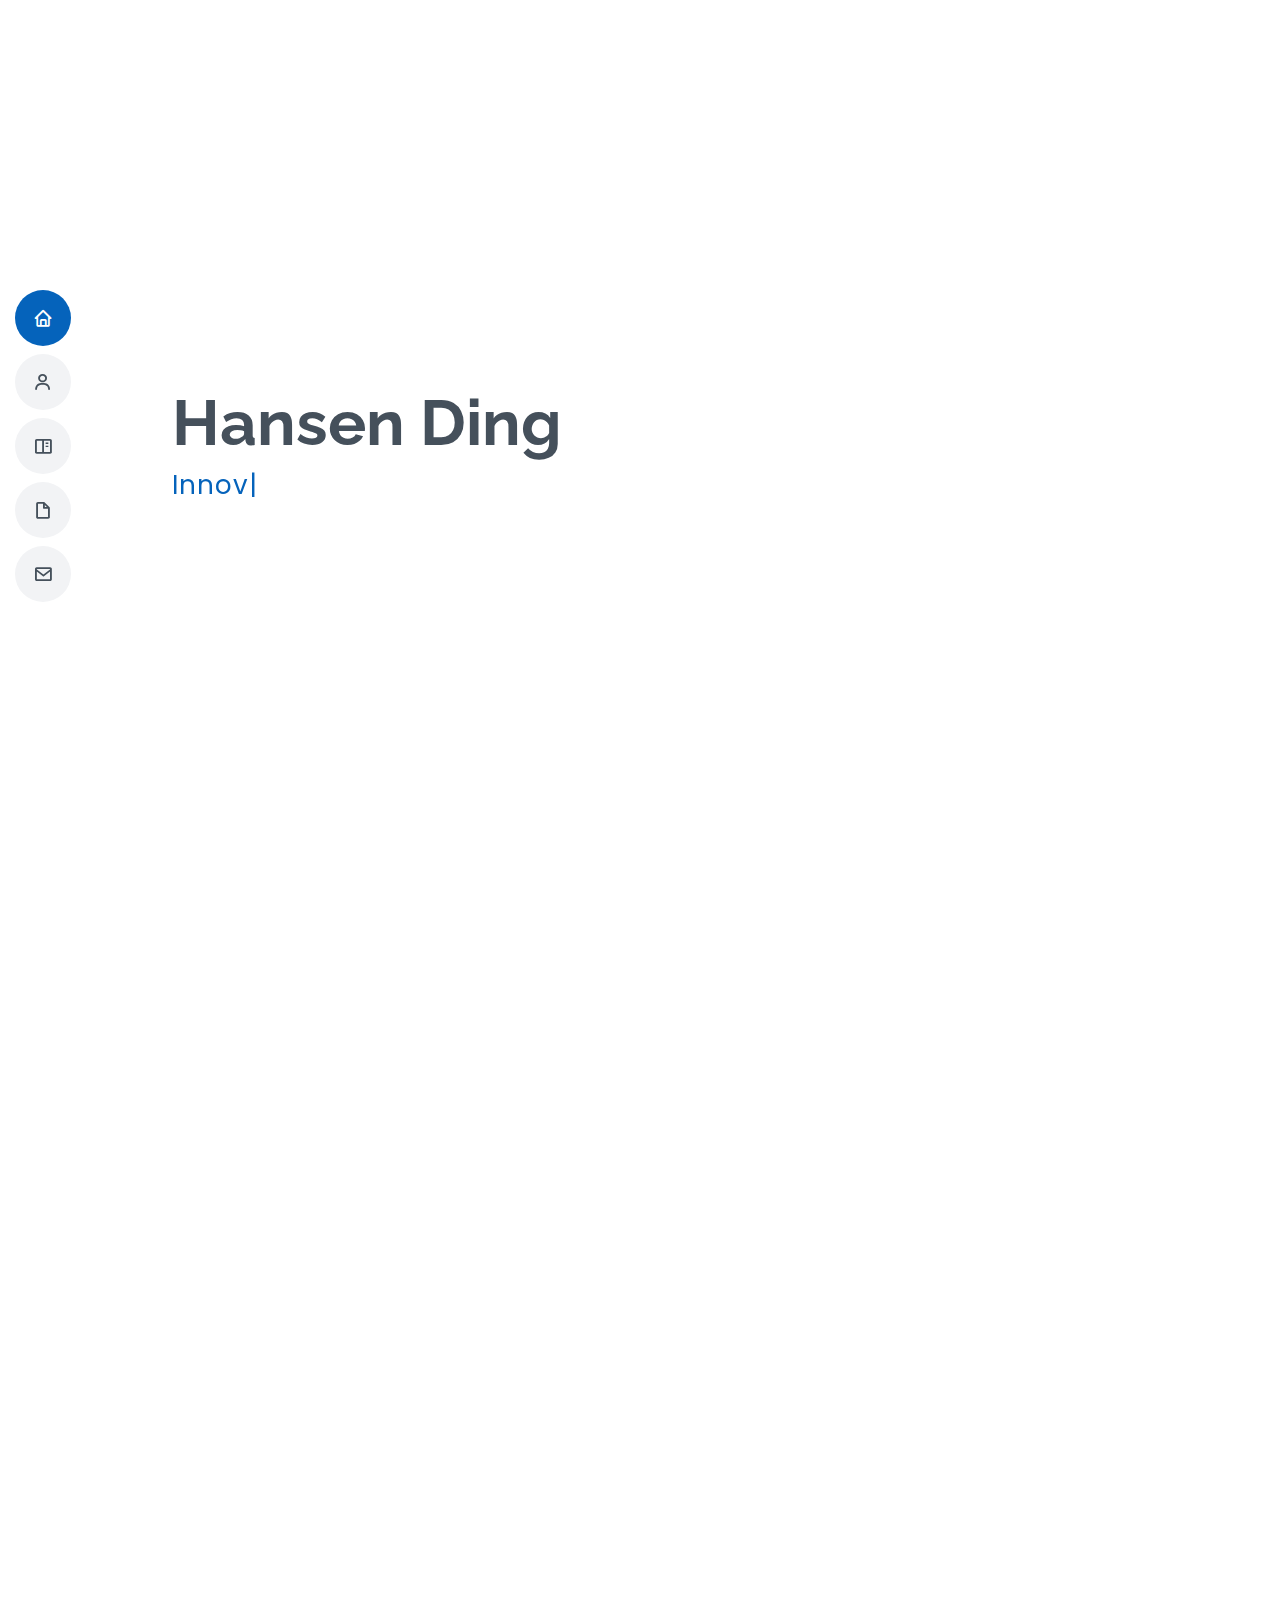
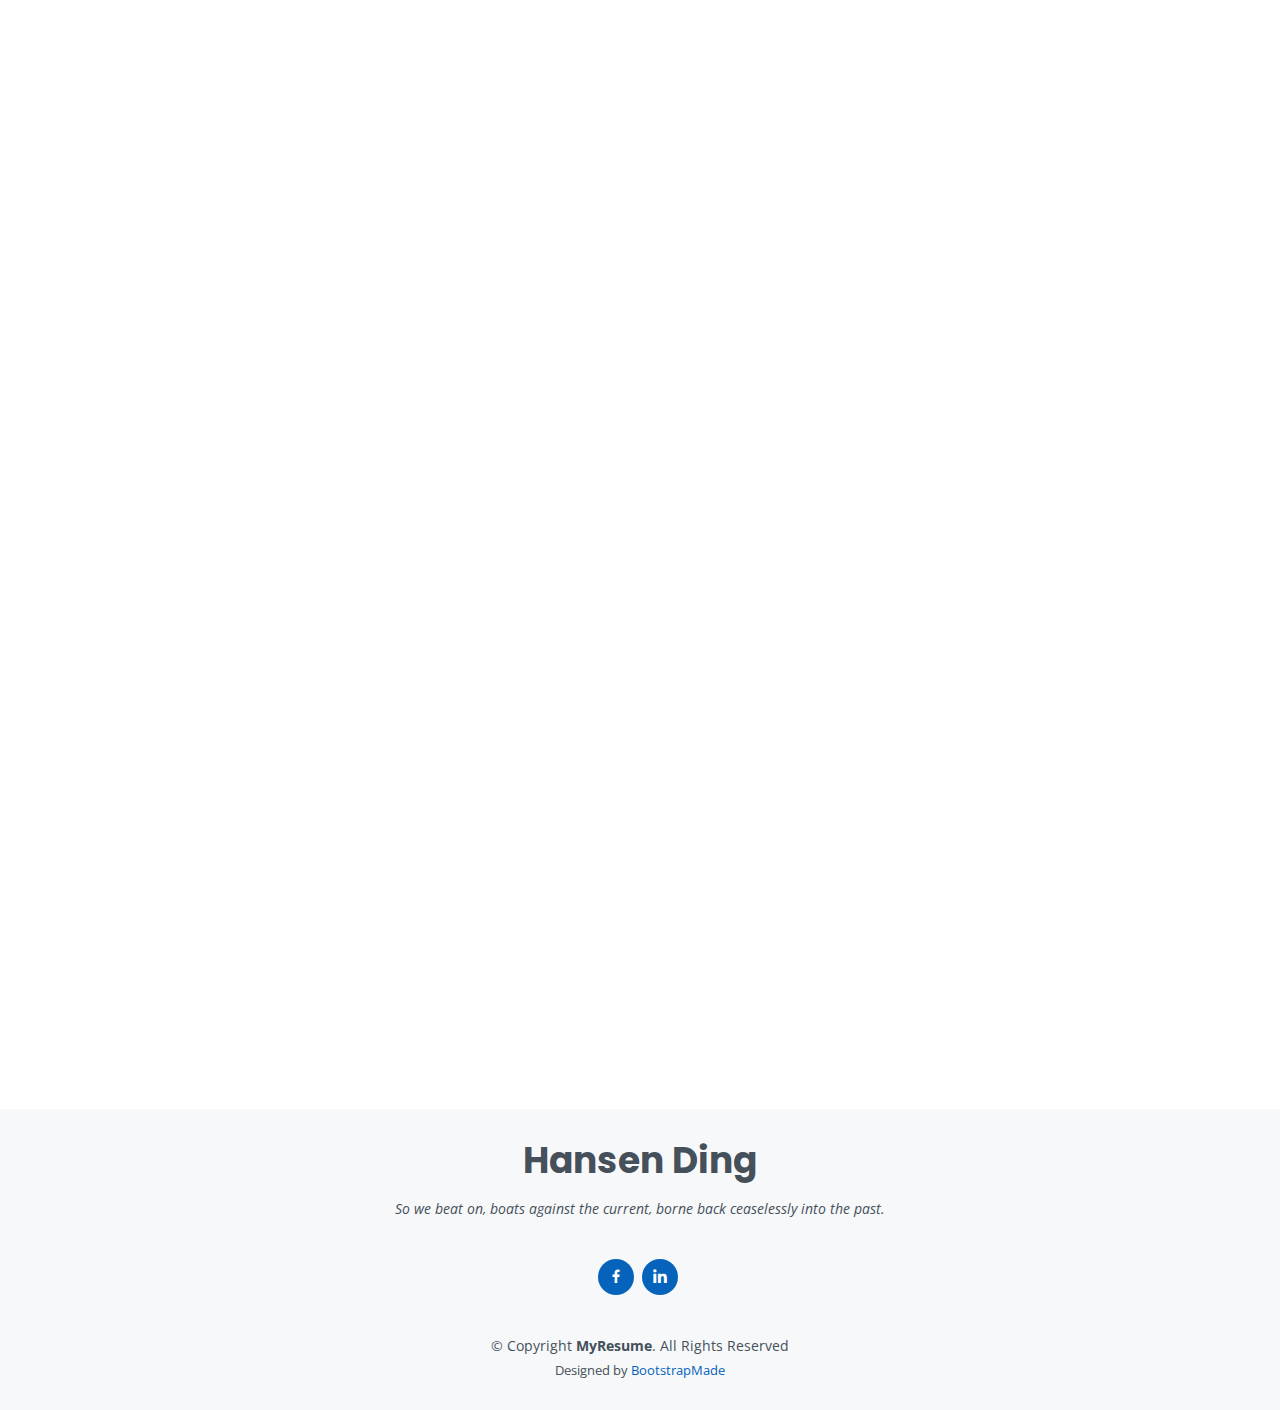
==== commit df9bf025: "Pic change" ====
--- a/index.html
+++ b/index.html
@@ -258,6 +258,20 @@
                 <div class="portfolio-links">
 <!--                   <a href="assets/img/portfolio/Robot Dog 1.JPG" data-gallery="portfolioGallery" class="portfolio-Robot Dog" title="Robot Dog"><i class="bx bx-plus"></i></a>
  -->                  <a href="robotic dog detail.html" class="portfolio-details-lightbox" data-glightbox="type: external" title="Portfolio Details"><i class="bx bx-link"></i></a>
+                </div>
+              </div>
+            </div>
+          </div>
+
+          <div class="col-lg-4 col-md-6 portfolio-item filter-Manufacturing filter-Design">
+            <div class="portfolio-wrap">
+              <img src="assets/img/portfolio/Food 1.jpg" class="img-fluid" alt="">
+              <div class="portfolio-info">
+                <h4>Food Printing</h4>
+                <p>Design</p>
+                <p>Manufacturing</p>
+                <div class="portfolio-links">
+                  <a href="food printing detailed.html" class="portfolio-details-lightbox" data-glightbox="type: external" title="Portfolio Details"><i class="bx bx-link"></i></a>
                 </div>
               </div>
             </div>
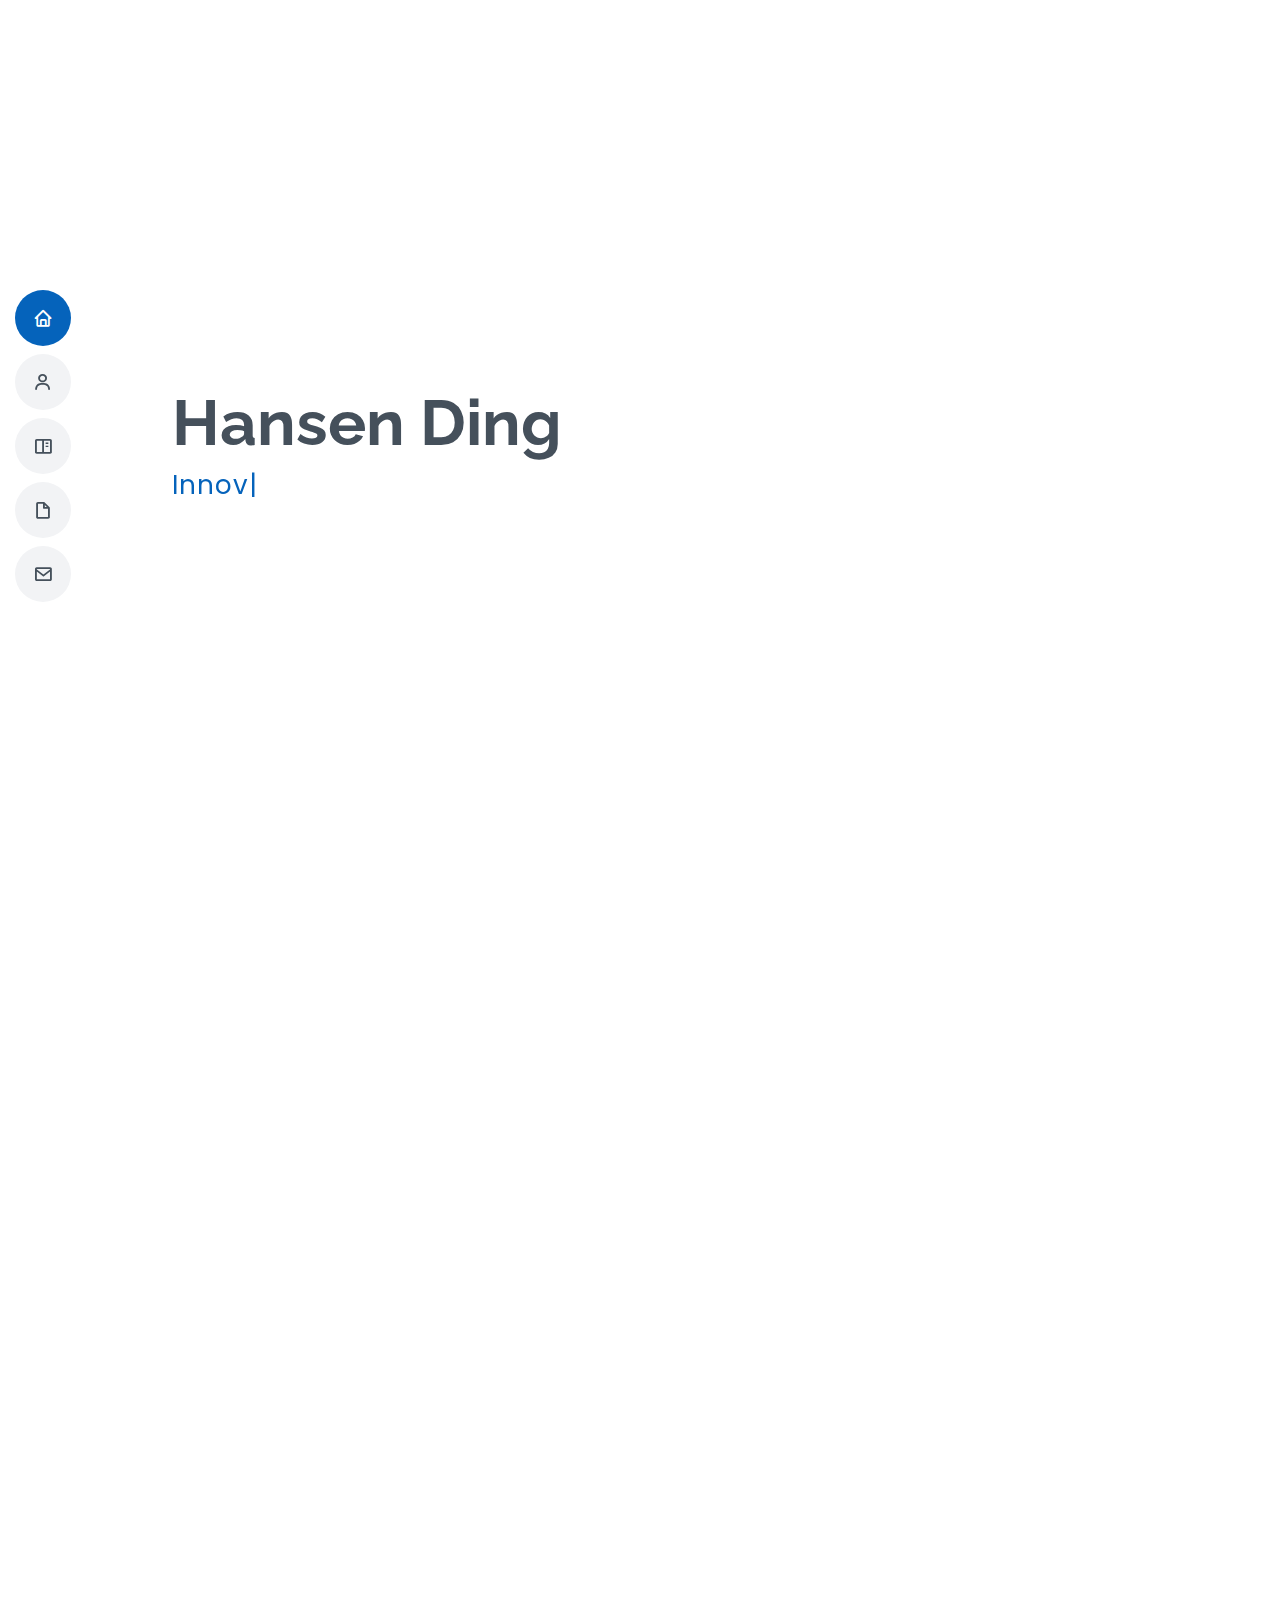
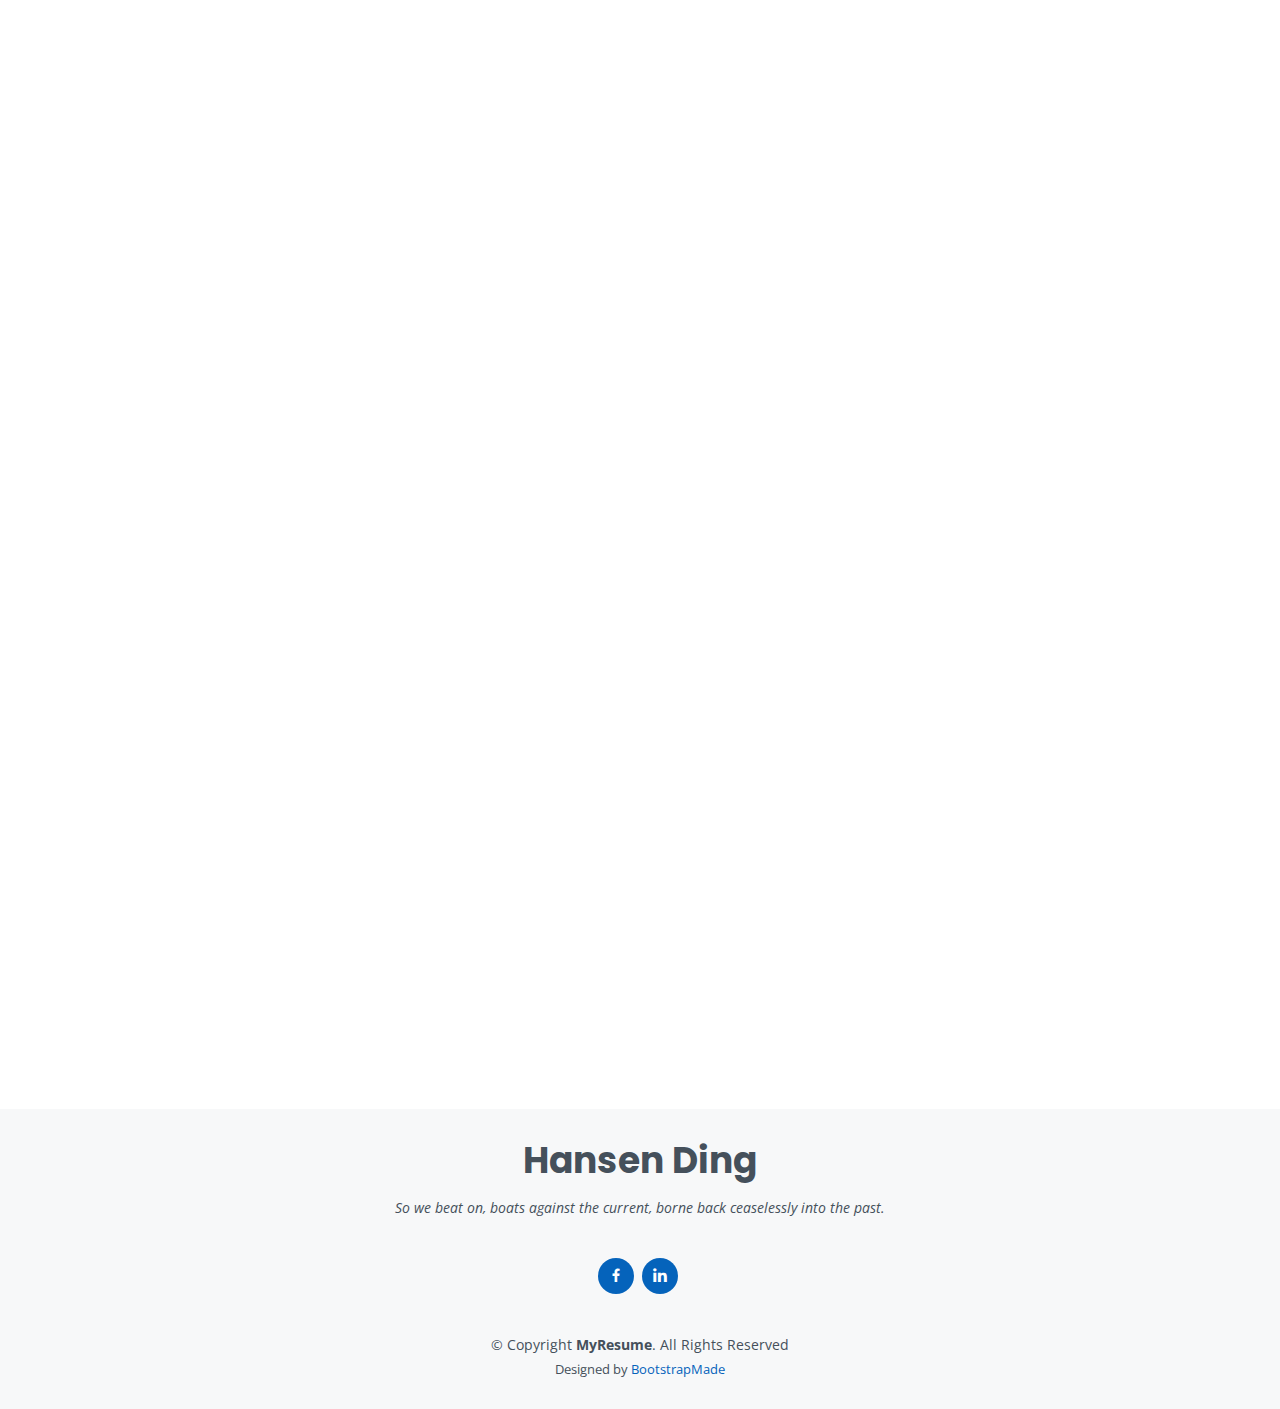
==== commit 1ce899c5: "Pic error" ====
--- a/index.html
+++ b/index.html
@@ -193,14 +193,28 @@
               </div>
             </div>
 
+            <div class="progress">
+              <span class="skill">OpenSCAD <i class="val">90%</i></span>
+              <div class="progress-bar-wrap">
+                <div class="progress-bar" role="progressbar" aria-valuenow="90" aria-valuemin="0" aria-valuemax="100"></div>
+              </div>
+            </div>
+
           </div>
 
           <div class="col-lg-6">
 
             <div class="progress">
-              <span class="skill">Ansys <i class="val">80%</i></span>
+              <span class="skill">Altair Inspire <i class="val">90%</i></span>
               <div class="progress-bar-wrap">
-                <div class="progress-bar" role="progressbar" aria-valuenow="80" aria-valuemin="0" aria-valuemax="100"></div>
+                <div class="progress-bar" role="progressbar" aria-valuenow="90" aria-valuemin="0" aria-valuemax="100"></div>
+              </div>
+            </div>
+
+            <div class="progress">
+              <span class="skill">Ansys <i class="val">70%</i></span>
+              <div class="progress-bar-wrap">
+                <div class="progress-bar" role="progressbar" aria-valuenow="70" aria-valuemin="0" aria-valuemax="100"></div>
               </div>
             </div>
 
@@ -250,7 +264,7 @@
 
           <div class="col-lg-4 col-md-6 portfolio-item filter-Robotics filter-Design">
             <div class="portfolio-wrap">
-              <img src="assets/img/portfolio/Robot Dog 1.JPG" class="img-fluid" alt="">
+              <img src="assets/img/portfolio/Robot 1.jpg" class="img-fluid" alt="">
               <div class="portfolio-info">
                 <h4>Robot Dog</h4>
                 <p>Robotics</p>
@@ -374,7 +388,7 @@
 
           <div class="col-lg-4 col-md-6 portfolio-item filter-Other">
             <div class="portfolio-wrap">
-              <img src="assets/img/portfolio/Amino.jpg" class="img-fluid" alt="">
+              <img src="assets/img/portfolio/Amino 1.jpg" class="img-fluid" alt="">
               <div class="portfolio-info">
                 <h4>Amino Marketing Research</h4>
                 <p>Other</p>
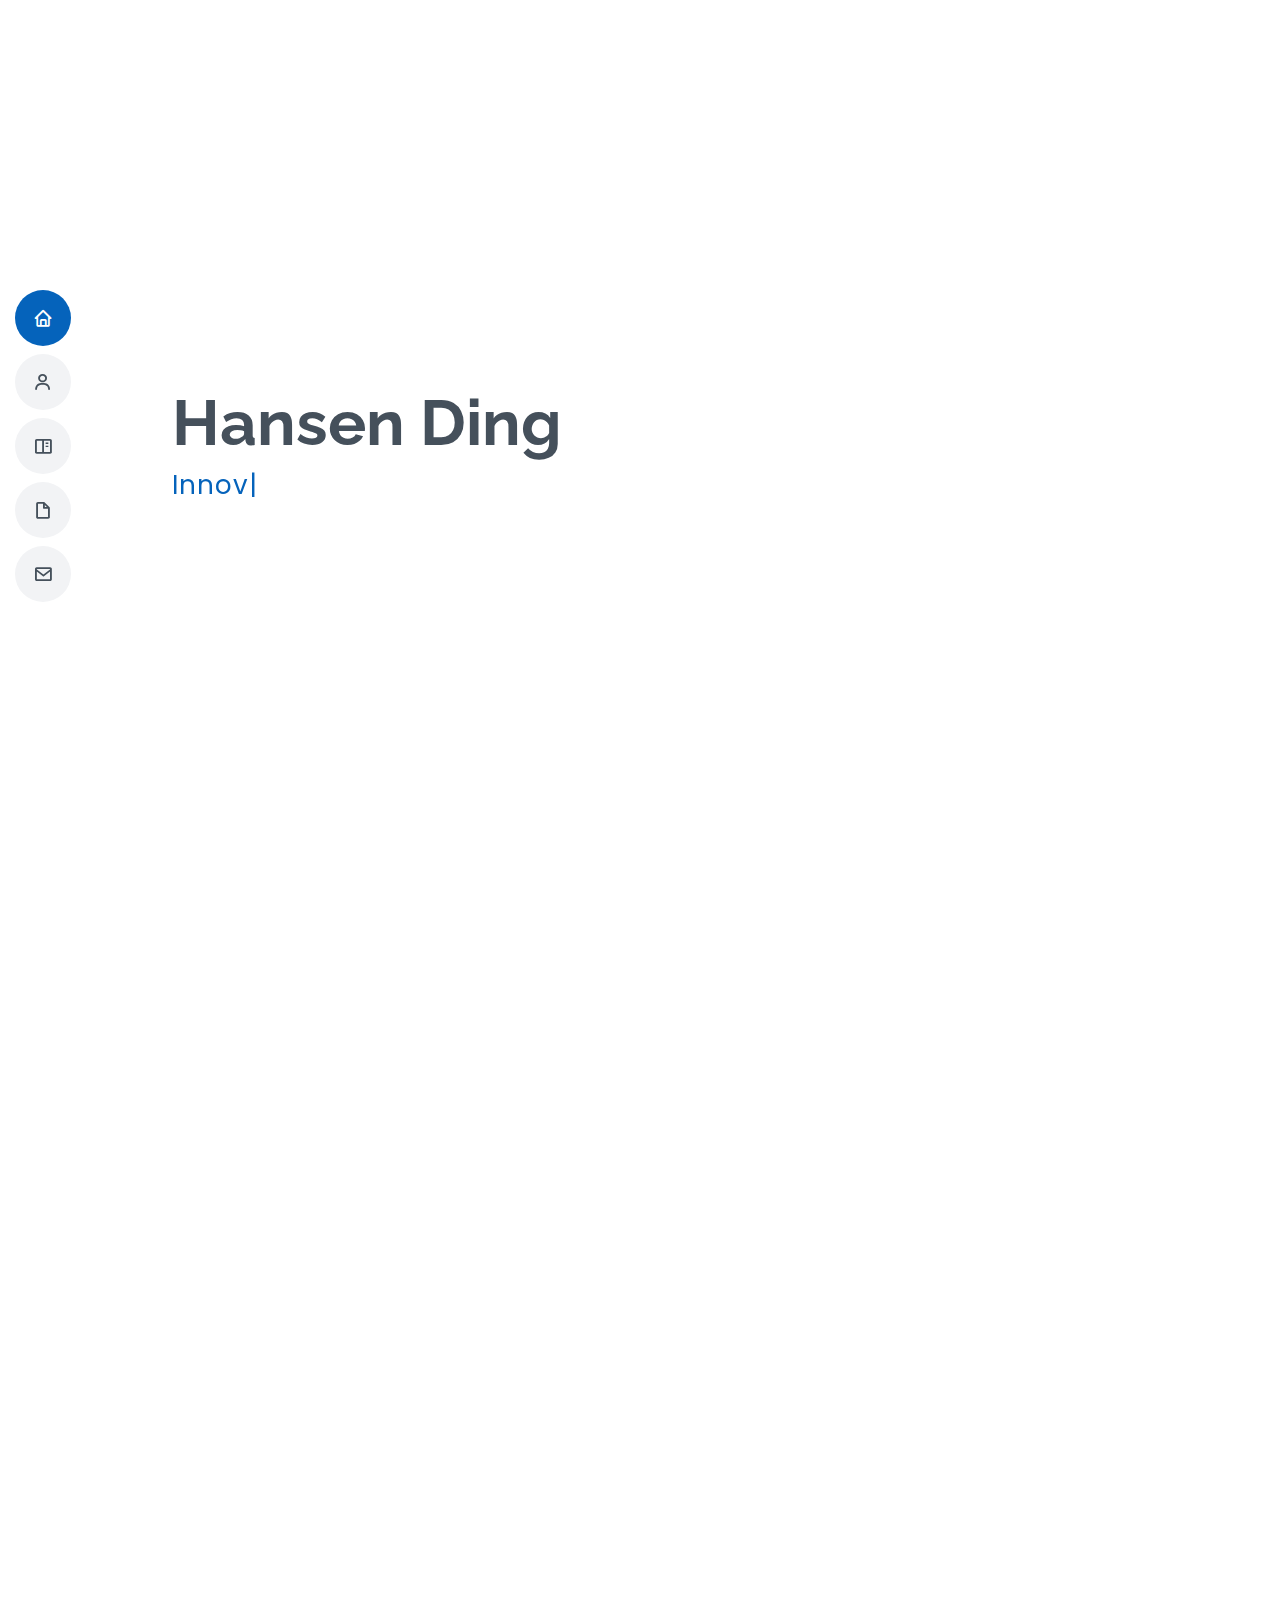
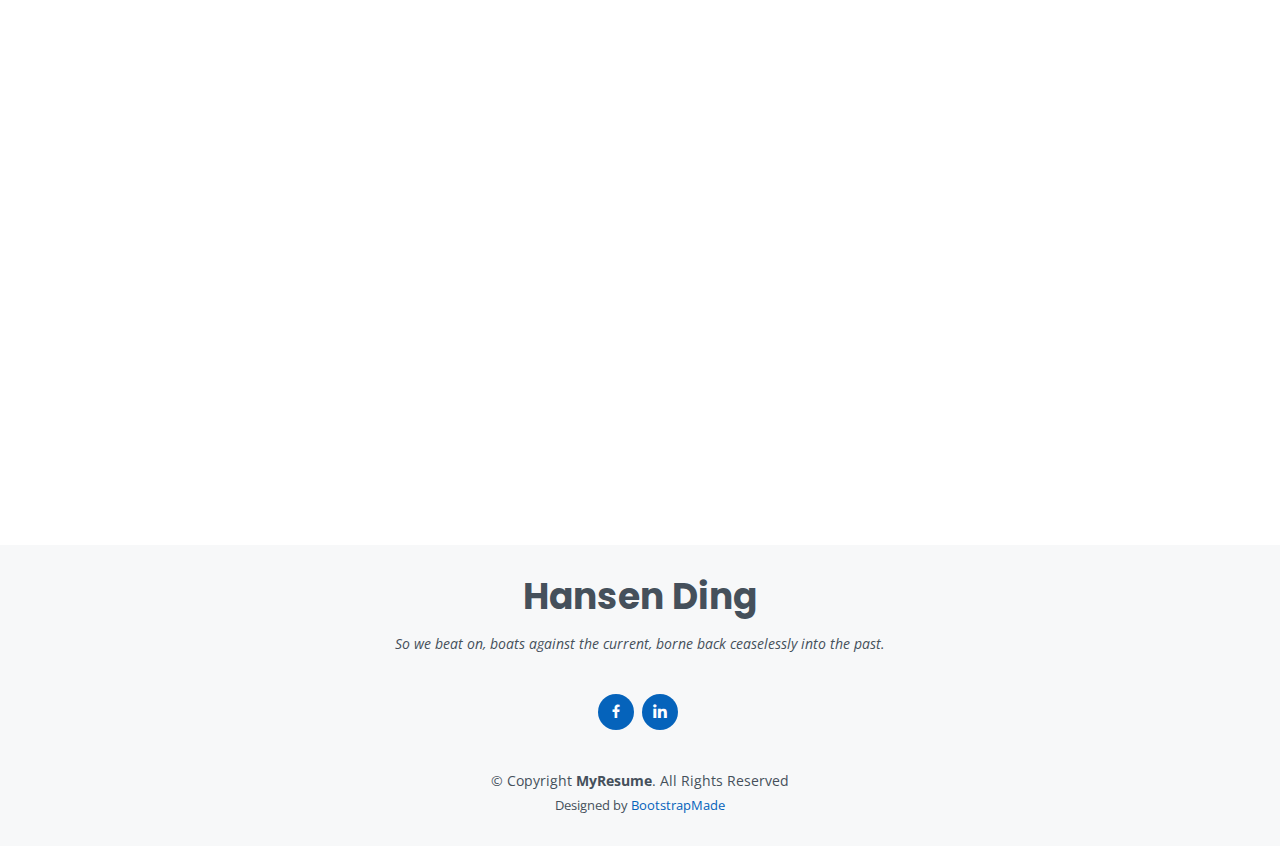
==== commit aba342d8: "logo" ====
--- a/index.html
+++ b/index.html
@@ -10,8 +10,8 @@
   <meta content="" name="keywords">
 
   <!-- Favicons -->
-  <link href="assets/img/favicon.png" rel="icon">
-  <link href="assets/img/apple-touch-icon.png" rel="apple-touch-icon">
+  <link href="assets/img/logo-small.png" rel="icon">
+  <link href="assets/img/Columbia Logo.png" rel="apple-touch-icon">
 
   <!-- Google Fonts -->
  <link href="https://fonts.googleapis.com/css?family=Open+Sans:300,300i,400,400i,600,600i,700,700i|Raleway:300,300i,400,400i,500,500i,600,600i,700,700i|Poppins:300,300i,400,400i,500,500i,600,600i,700,700i" rel="stylesheet">
@@ -686,7 +686,7 @@
                   <i class="bx bxs-quote-alt-right quote-icon-right"></i>
                 </p>
               </div>
-            </div><!-- End testimonial item 
+            </div> End testimonial item 
 
           </div>
           <div class="swiper-pagination"></div>
@@ -696,7 +696,7 @@
     </section> End Testimonials Section -->
 
     <!-- ======= Contact Section ======= -->
-    <section id="contact" class="contact">
+    <!-- <section id="contact" class="contact">
       <div class="container" data-aos="fade-up">
 
         <div class="section-title">
@@ -710,7 +710,7 @@
               <div class="address">
                 <i class="bi bi-geo-alt"></i>
                 <h4>Location:</h4>
-                <p>400 W 113th St, New York, NY 10025</p>
+                <p>70 Greene St, Jersey City, NJ 07302</p>
               </div>
 
               <div class="email">
@@ -759,7 +759,7 @@
         </div>
 
       </div>
-    </section><!-- End Contact Section -->
+    </section> --><!-- End Contact Section -->
 
   </main><!-- End #main -->
 
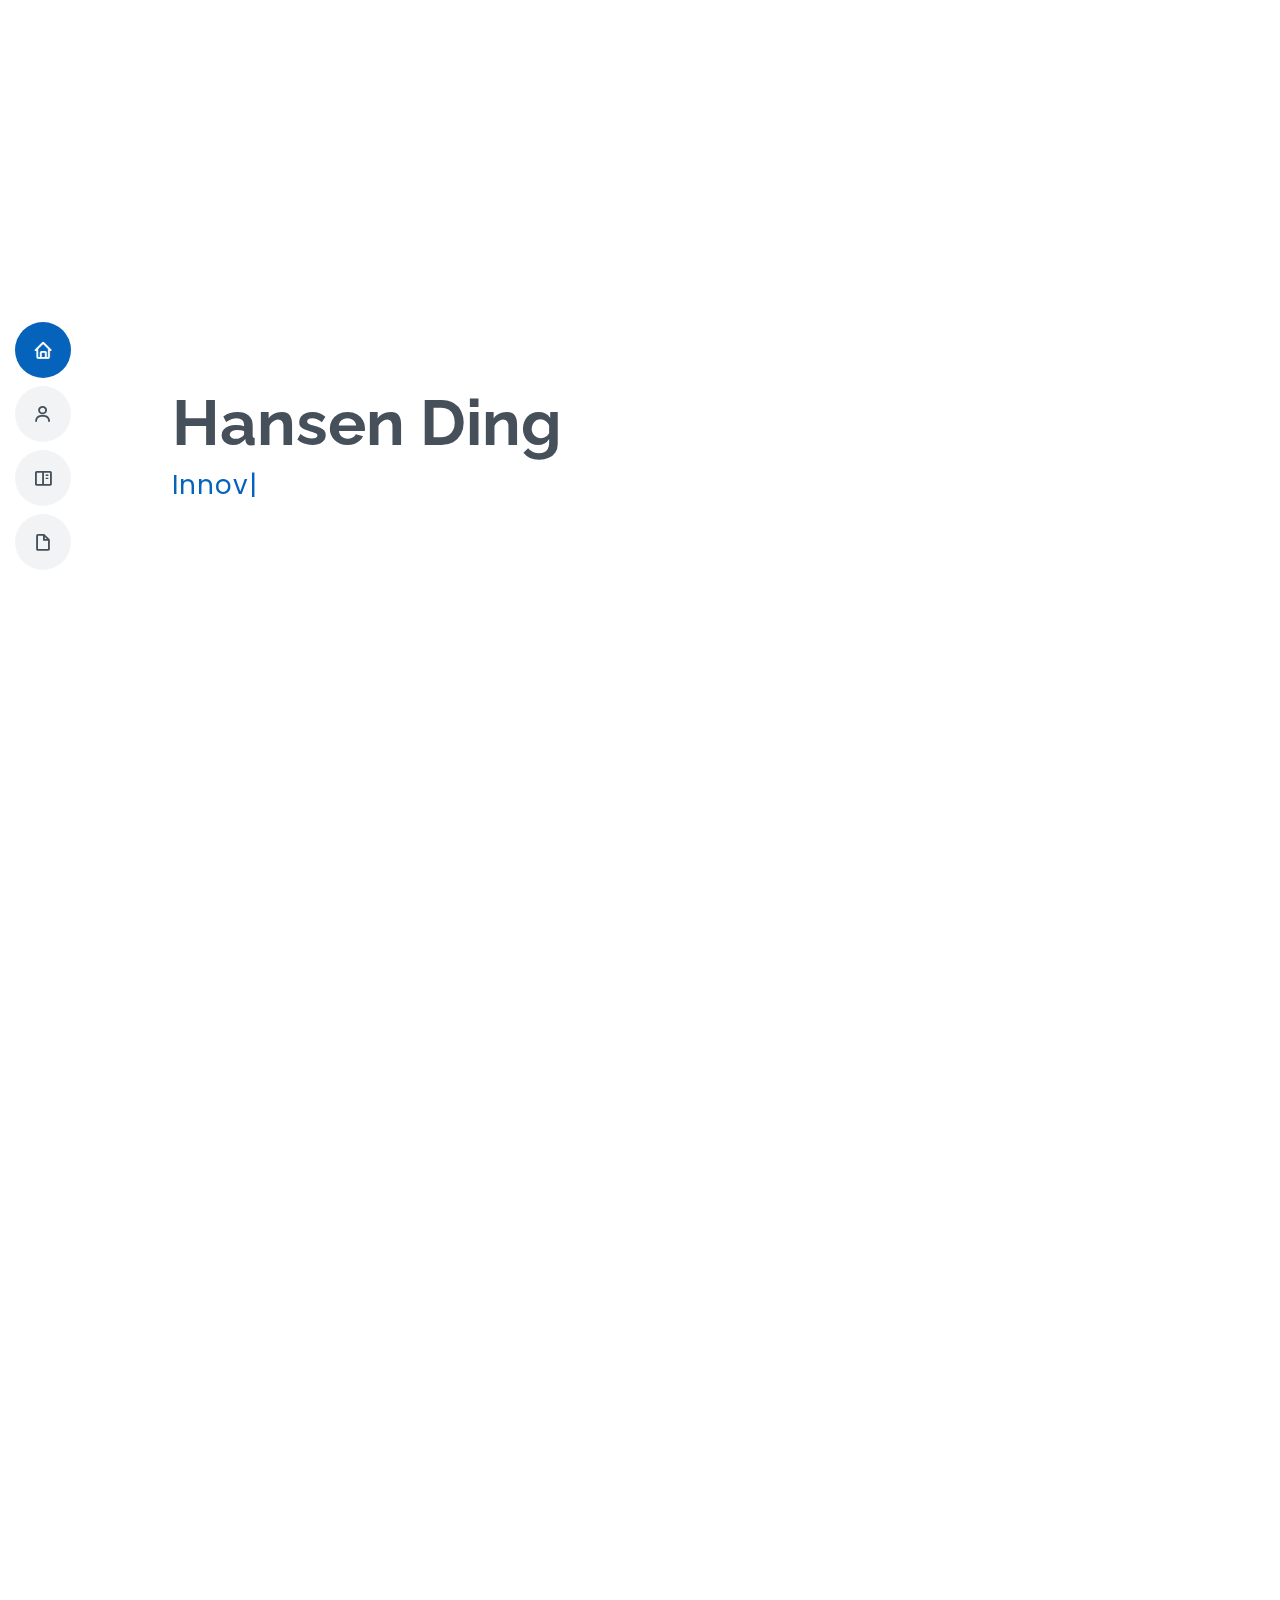
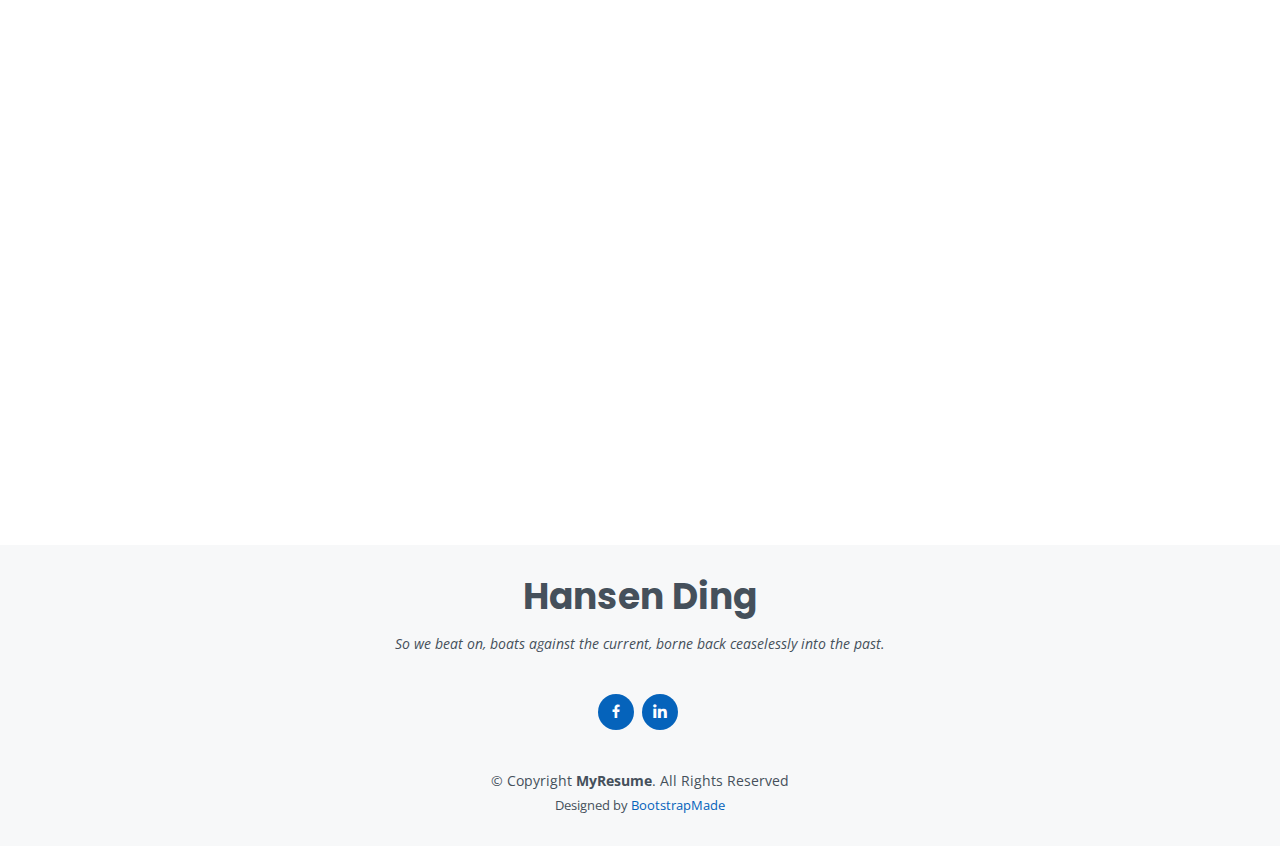
==== commit e63b4a8d: "contact" ====
--- a/index.html
+++ b/index.html
@@ -49,8 +49,8 @@
         <li><a href="#about" class="nav-link scrollto"><i class="bx bx-user"></i> <span>About</span></a></li>
         <li><a href="#portfolio" class="nav-link scrollto"><i class="bx bx-book-content"></i> <span>Portfolio</span></a></li>
         <li><a href="#resume" class="nav-link scrollto"><i class="bx bx-file-blank"></i> <span>Resume</span></a></li>
-        <li><a href="#contact" class="nav-link scrollto"><i class="bx bx-envelope"></i> <span>Contact</span></a></li>
-      </ul>
+<!--         <li><a href="#contact" class="nav-link scrollto"><i class="bx bx-envelope"></i> <span>Contact</span></a></li>
+ -->      </ul>
     </nav><!-- .nav-menu -->
 
   </header><!-- End Header -->
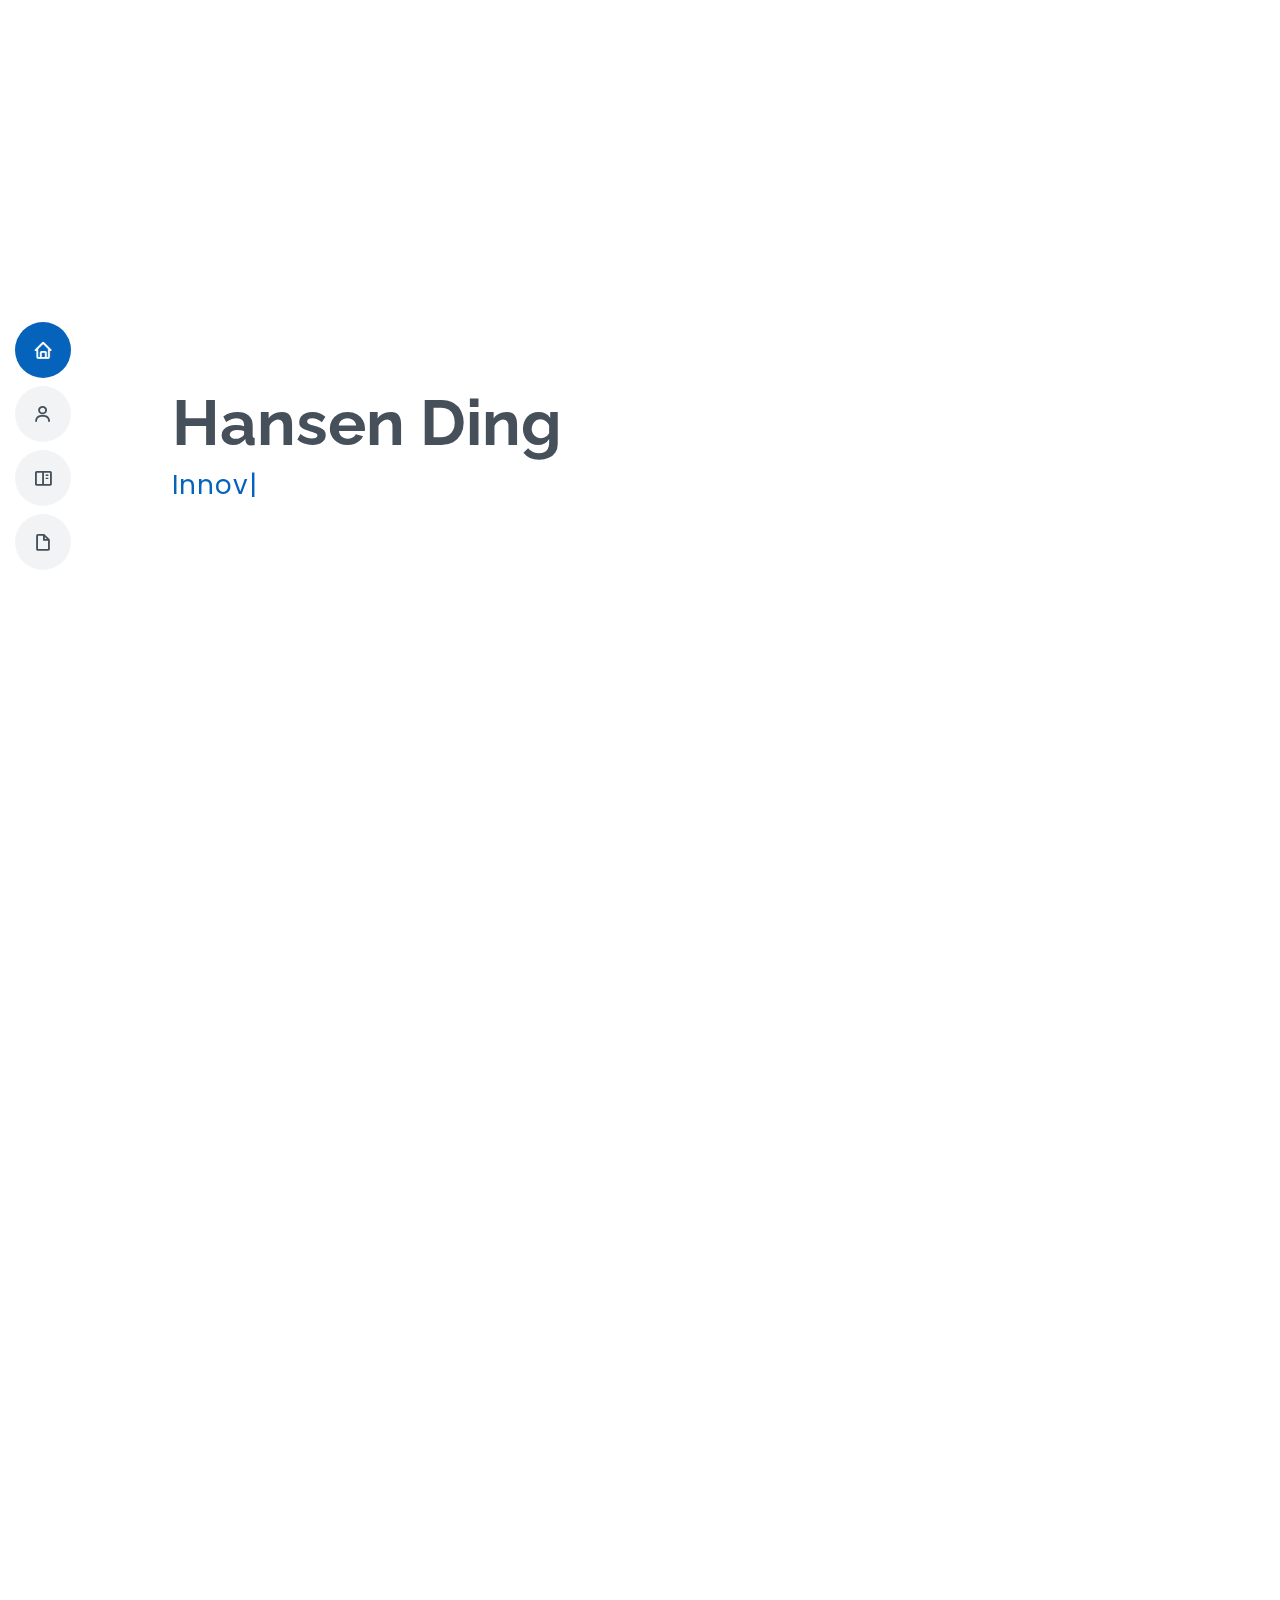
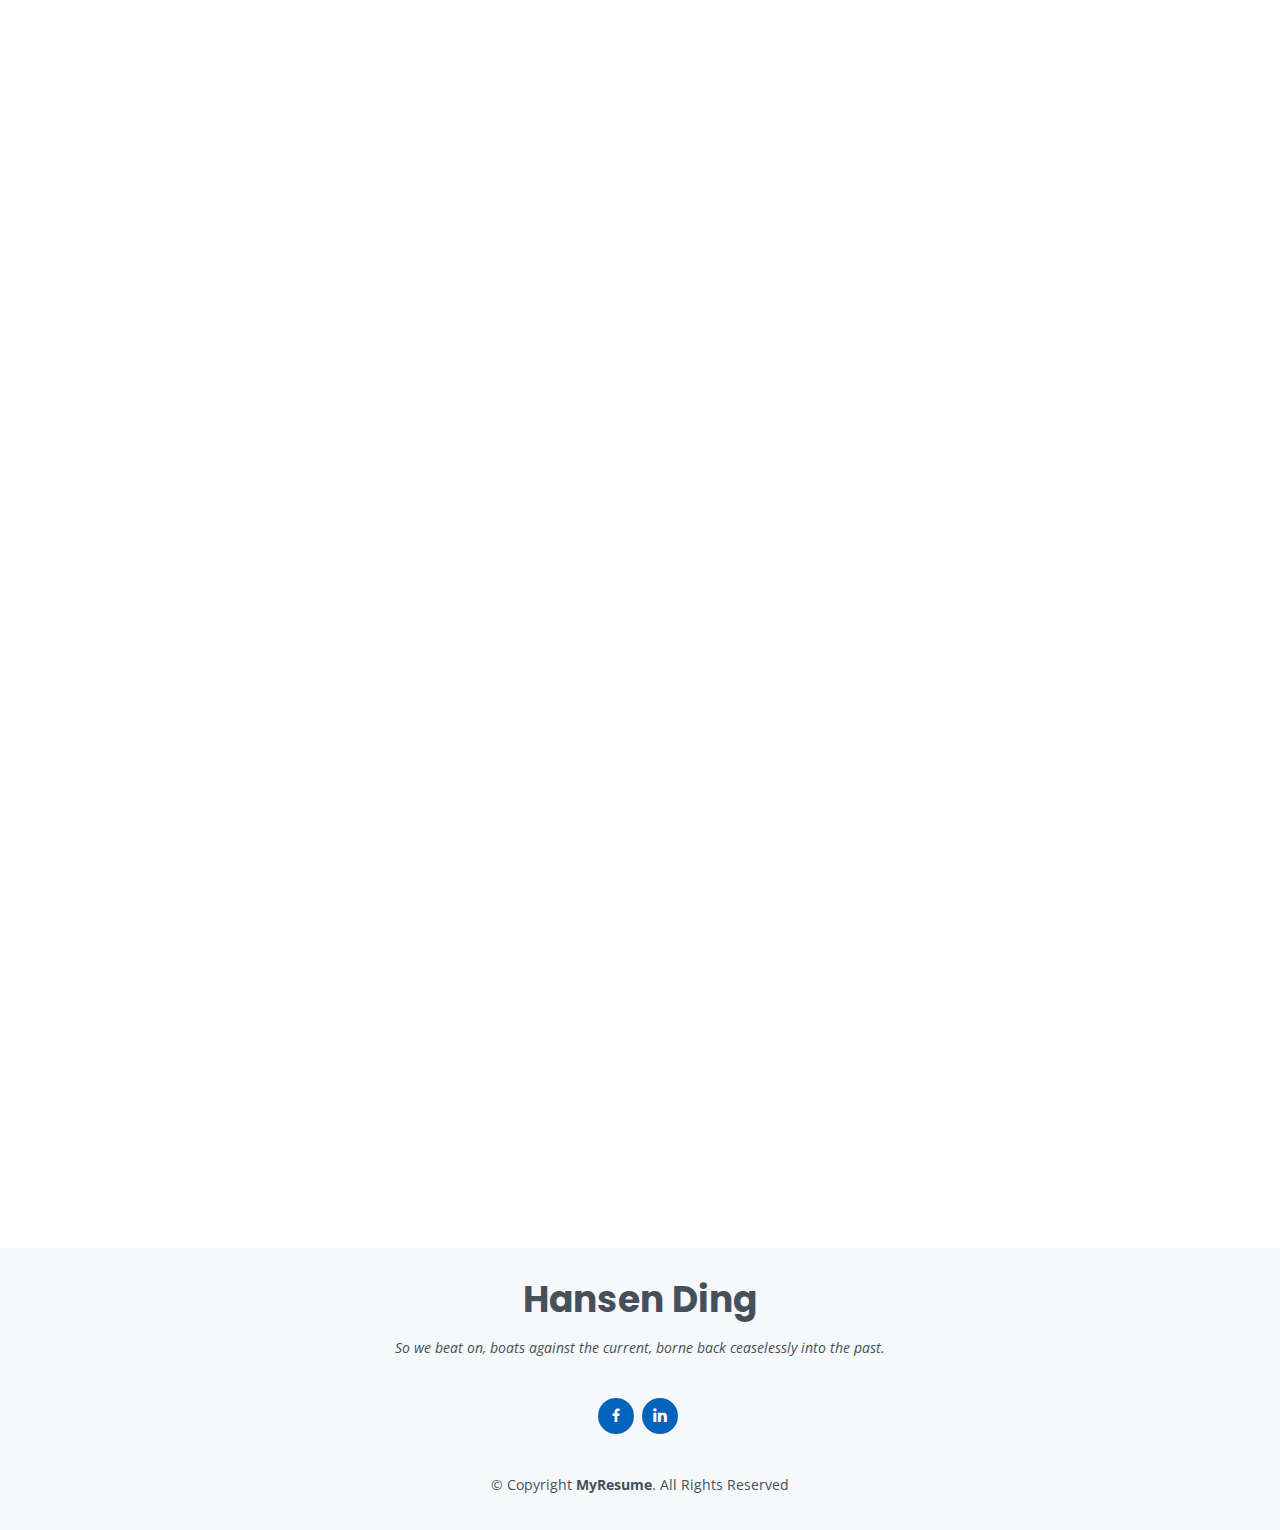
==== commit ebe85ff9: "2023.8.25 update" ====
--- a/index.html
+++ b/index.html
@@ -91,20 +91,23 @@
               <div class="col-lg-6">
                 <ul>
                   <li><i class="bi bi-chevron-right"></i> <strong>Age:</strong> <span>25</span></li>
-                  <li><i class="bi bi-chevron-right"></i> <strong>Phone:</strong> <span>+1(646)427-1974</span></li>
+                  <li><i class="bi bi-chevron-right"></i> <strong>Phone:</strong> <span>+1 (646) 427-1974</span></li>
                   <li><i class="bi bi-chevron-right"></i> <strong>City:</strong> <span>New York, USA</span></li>
                 </ul>
               </div>
               <div class="col-lg-6">
                 <ul>
                   <li><i class="bi bi-chevron-right"></i> <strong>Email:</strong> <span>hd2521@columbia.edu</span></li>
-                  <li><i class="bi bi-chevron-right"></i> <strong>Degree:</strong> <span>Master's Student</span></li>
+                  <li><i class="bi bi-chevron-right"></i> <strong>Degree:</strong> <span>Master of Science</span></li>
                   <li><i class="bi bi-chevron-right"></i> <strong>Major:</strong> <span>Mechanical Engineering</span></li>
                 </ul>
               </div>
             </div>
             <p>
-              I am a highly motivated mechanical engineering graduate from Worcester Polytechnic Institute. I am currently pursuing a Master of Science in Mechanical Engineering at Columbia University, with a focus on robotics and control theory. I have gained valuable professional experience through internships at companies such as Agora, Siemens Gamesa Renewable Energy, Co-op project with iRobot, and Intel, where I have contributed to various projects and developed my skills in machine design, microcomputers, informatization, and a little bit coding. Additionally, I have completed several projects in areas such as data analysis. I am excited to continue to apply my skills and knowledge to tackle new challenges in the field of mechanical engineering.
+              I am a highly motivated mechanical engineering graduate from Worcester Polytechnic Institute. I am currently pursuing a Master of Science in Mechanical Engineering at Columbia University, 
+              with a focus on robotics and control theory. I have gained valuable professional experience through internships at companies such as AUBO Collaborative Robot, Siemens Gamesa Renewable Energy, Co-op project with iRobot, 
+              and Intel, where I have contributed to various projects and developed my skills in SLAM, machine design, machine learning, microcomputers, informatization, and a little bit coding. Additionally, I have completed several projects in areas such as robot design, simulation, and data analysis. 
+              I am excited to continue to apply my skills and knowledge to tackle new challenges in the field of mechanical engineering.
             </p>
           </div>
         </div>
@@ -200,6 +203,13 @@
               </div>
             </div>
 
+            <div class="progress">
+              <span class="skill">ROS Humble<i class="val">90%</i></span>
+              <div class="progress-bar-wrap">
+                <div class="progress-bar" role="progressbar" aria-valuenow="90" aria-valuemin="0" aria-valuemax="100"></div>
+              </div>
+            </div>
+
           </div>
 
           <div class="col-lg-6">
@@ -219,14 +229,21 @@
             </div>
 
             <div class="progress">
-              <span class="skill">Python <i class="val">70%</i></span>
-              <div class="progress-bar-wrap">
-                <div class="progress-bar" role="progressbar" aria-valuenow="70" aria-valuemin="0" aria-valuemax="100"></div>
+              <span class="skill">Python <i class="val">80%</i></span>
+              <div class="progress-bar-wrap">
+                <div class="progress-bar" role="progressbar" aria-valuenow="80" aria-valuemin="0" aria-valuemax="100"></div>
               </div>
             </div>
 
             <div class="progress">
               <span class="skill">Arduino & Raspberry Pi<i class="val">90%</i></span>
+              <div class="progress-bar-wrap">
+                <div class="progress-bar" role="progressbar" aria-valuenow="90" aria-valuemin="0" aria-valuemax="100"></div>
+              </div>
+            </div>
+
+            <div class="progress">
+              <span class="skill">Gazebo<i class="val">90%</i></span>
               <div class="progress-bar-wrap">
                 <div class="progress-bar" role="progressbar" aria-valuenow="90" aria-valuemin="0" aria-valuemax="100"></div>
               </div>
@@ -261,6 +278,20 @@
         </div>
 
         <div class="row portfolio-container" data-aos="fade-up" data-aos-delay="200">
+
+          <div class="col-lg-4 col-md-6 portfolio-item filter-Robotics filter-Design">
+            <div class="portfolio-wrap">
+              <img src="assets/img/portfolio/Compound 1.png" class="img-fluid" alt="">
+              <div class="portfolio-info">
+                <h4>Compound Robot Simulation</h4>
+                <p>Robotics</p>
+                <div class="portfolio-links">
+<!--                   <a href="assets/img/portfolio/Robot Dog 1.JPG" data-gallery="portfolioGallery" class="portfolio-Robot Dog" title="Robot Dog"><i class="bx bx-plus"></i></a>
+ -->                  <a href="compound robot.html" class="portfolio-details-lightbox" data-glightbox="type: external" title="Portfolio Details"><i class="bx bx-link"></i></a>
+                </div>
+              </div>
+            </div>
+          </div>
 
           <div class="col-lg-4 col-md-6 portfolio-item filter-Robotics filter-Design">
             <div class="portfolio-wrap">
@@ -444,7 +475,7 @@
                 <h3 class="resume-title">Campus Experience</h3>
                 <div class="resume-item">
                   <h4>Course Assistant</h4>
-                  <h5>Jan 2023 - Present</h5>
+                  <h5>Jan 2023 - May 2023</h5>
                   <p><em>Columbia University, New York, NY </em></p>
                   <ul>
                     <li>Assisted the professor in the MECE4304 Turbomachinery course by grading homework assignments, providing timely feedback to students, and printing exams</li>
@@ -467,9 +498,20 @@
               <div class="col-lg-6">
                 <h3 class="resume-title">Professional Experience</h3>
                 <div class="resume-item">
+                  <h4>Intern in Algorithm Research and Development</h4>
+                  <h5>Jun 2023 - Aug 2023</h5>
+                  <p><em>AUBO Collaborative Robot, Beijing, China</em></p>
+                  <ul>
+                    <li>Used Gazebo within ROS2 Humble system to build a testing environment with suspended objects, QR code labels, lathe, and small workpieces</li>
+                    <li>Conducted simulations to test AGV and its assembly robotic arm. The AGV featured diagonal lasers, front and rear cameras, IMU, and encoders, while the robotic arm was a 6-DOF product equipped with a camera on the end effector</li>
+                    <li>Demonstrated expertise in controlling AGV base and robotic arm movements in the simulation, including object-grasping</li>
+                    <li>Studied and delivered comprehensive lesson on the ROS2 system to colleagues in the Control, Modeling, and Path Planning teams during departmental meeting, providing reference material for the upcoming robot arm project</li>
+                  </ul>
+                </div>
+                <div class="resume-item">
                   <h4>Intern</h4>
                   <h5>Mar 2022 - Jul 2022</h5>
-                  <p><em>Agora, Beijing, China </em></p>
+                  <p><em>Agora, Beijing, China</em></p>
                   <ul>
                     <li>Conducted research and calculated the carbon emissions savings potential of metaverse activities. The data was later included in a white paper jointly developed with Tencent and presented to government departments</li>
                     <li>Conducted research and created daily news cards on the topic of the metaverse. These cards were then posted to a group consisting of representatives from various cooperating companies for updates and as reference materials</li>
@@ -780,8 +822,8 @@
         <!-- You can delete the links only if you purchased the pro version. -->
         <!-- Licensing information: [license-url] -->
         <!-- Purchase the pro version with working PHP/AJAX contact form: https://bootstrapmade.com/free-html-bootstrap-template-my-resume/ -->
-        Designed by <a href="https://bootstrapmade.com/">BootstrapMade</a>
-      </div>
+<!--         Designed by <a href="https://bootstrapmade.com/">BootstrapMade</a>
+      </div> -->
     </div>
   </footer><!-- End Footer -->
 
--- a/assets/css/style.css
+++ b/assets/css/style.css
@@ -750,6 +750,11 @@
   width: 100%;
 }
 
+.portfolio-details .portfolio-details-slider video {
+  max-width: 100%; 
+  max-height: 100%;
+}
+
 .portfolio-details .portfolio-details-slider .swiper-pagination {
   margin-top: 20px;
   position: relative;
